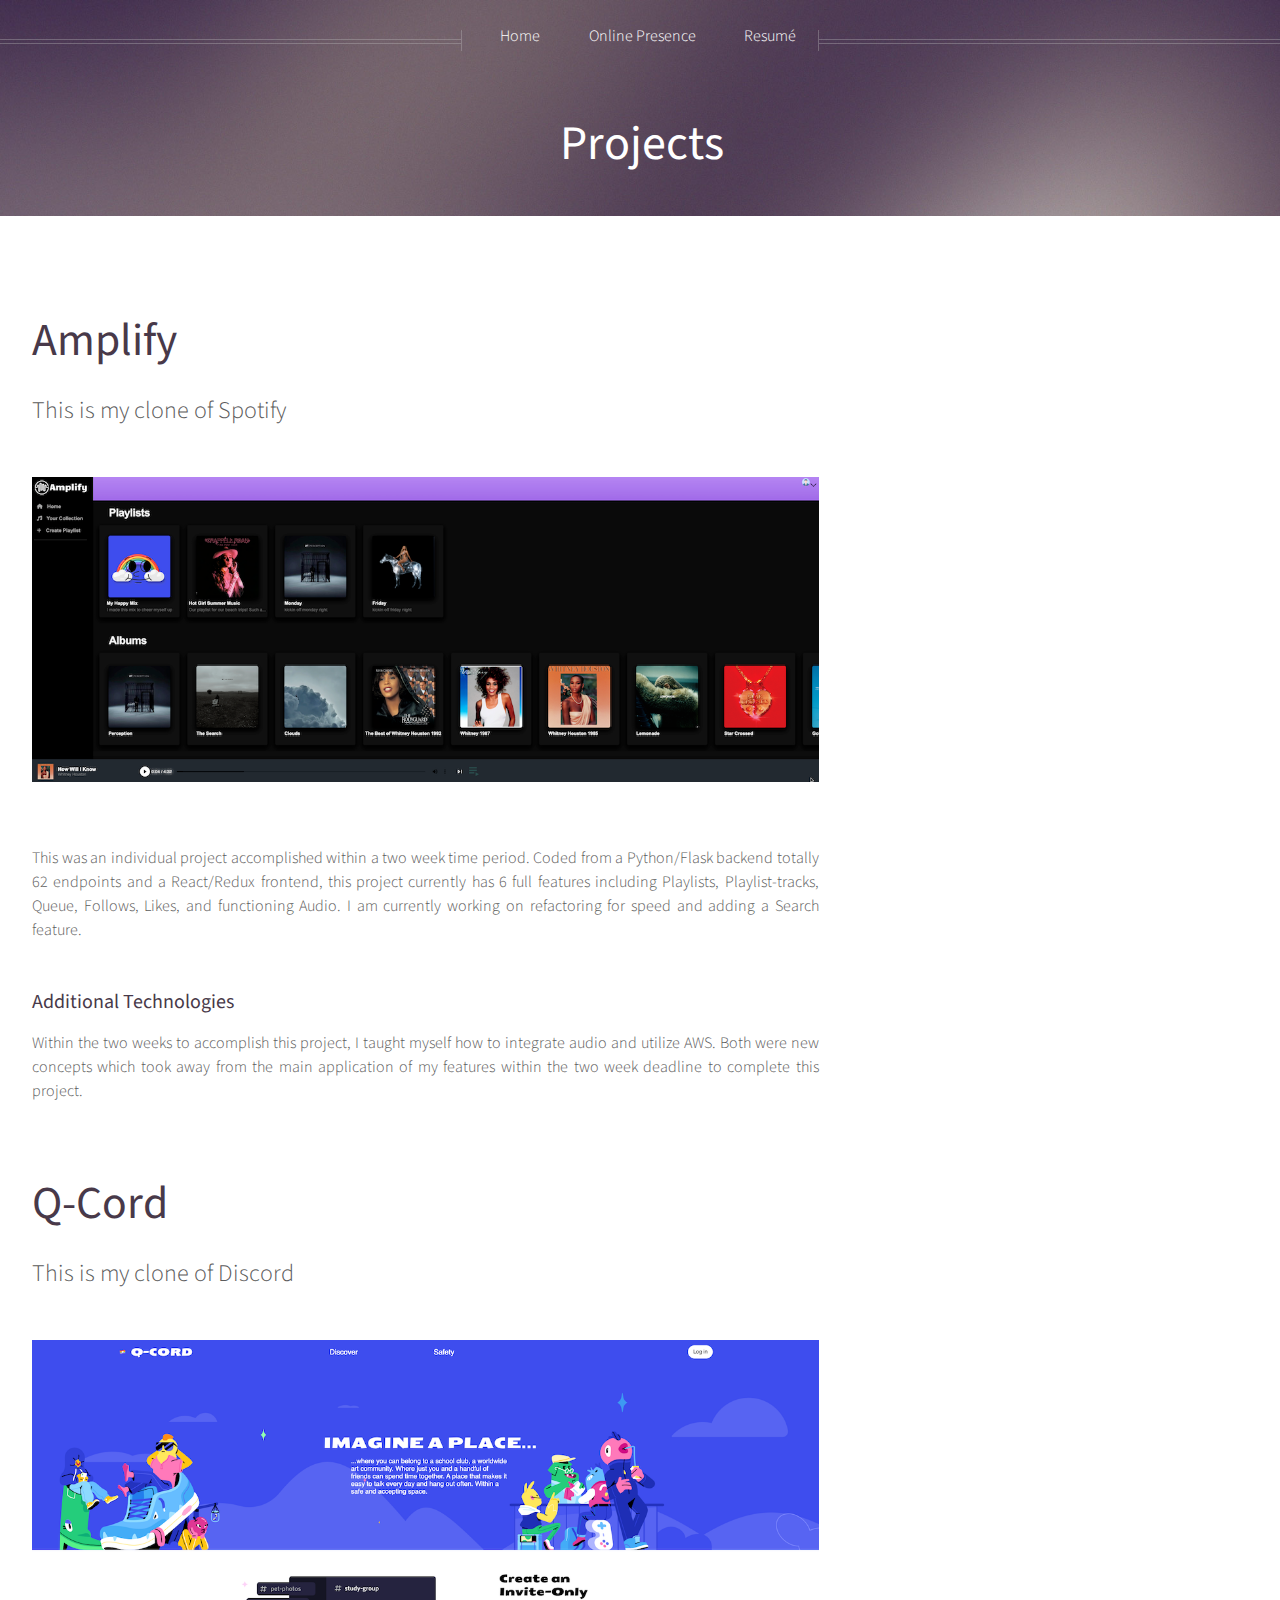
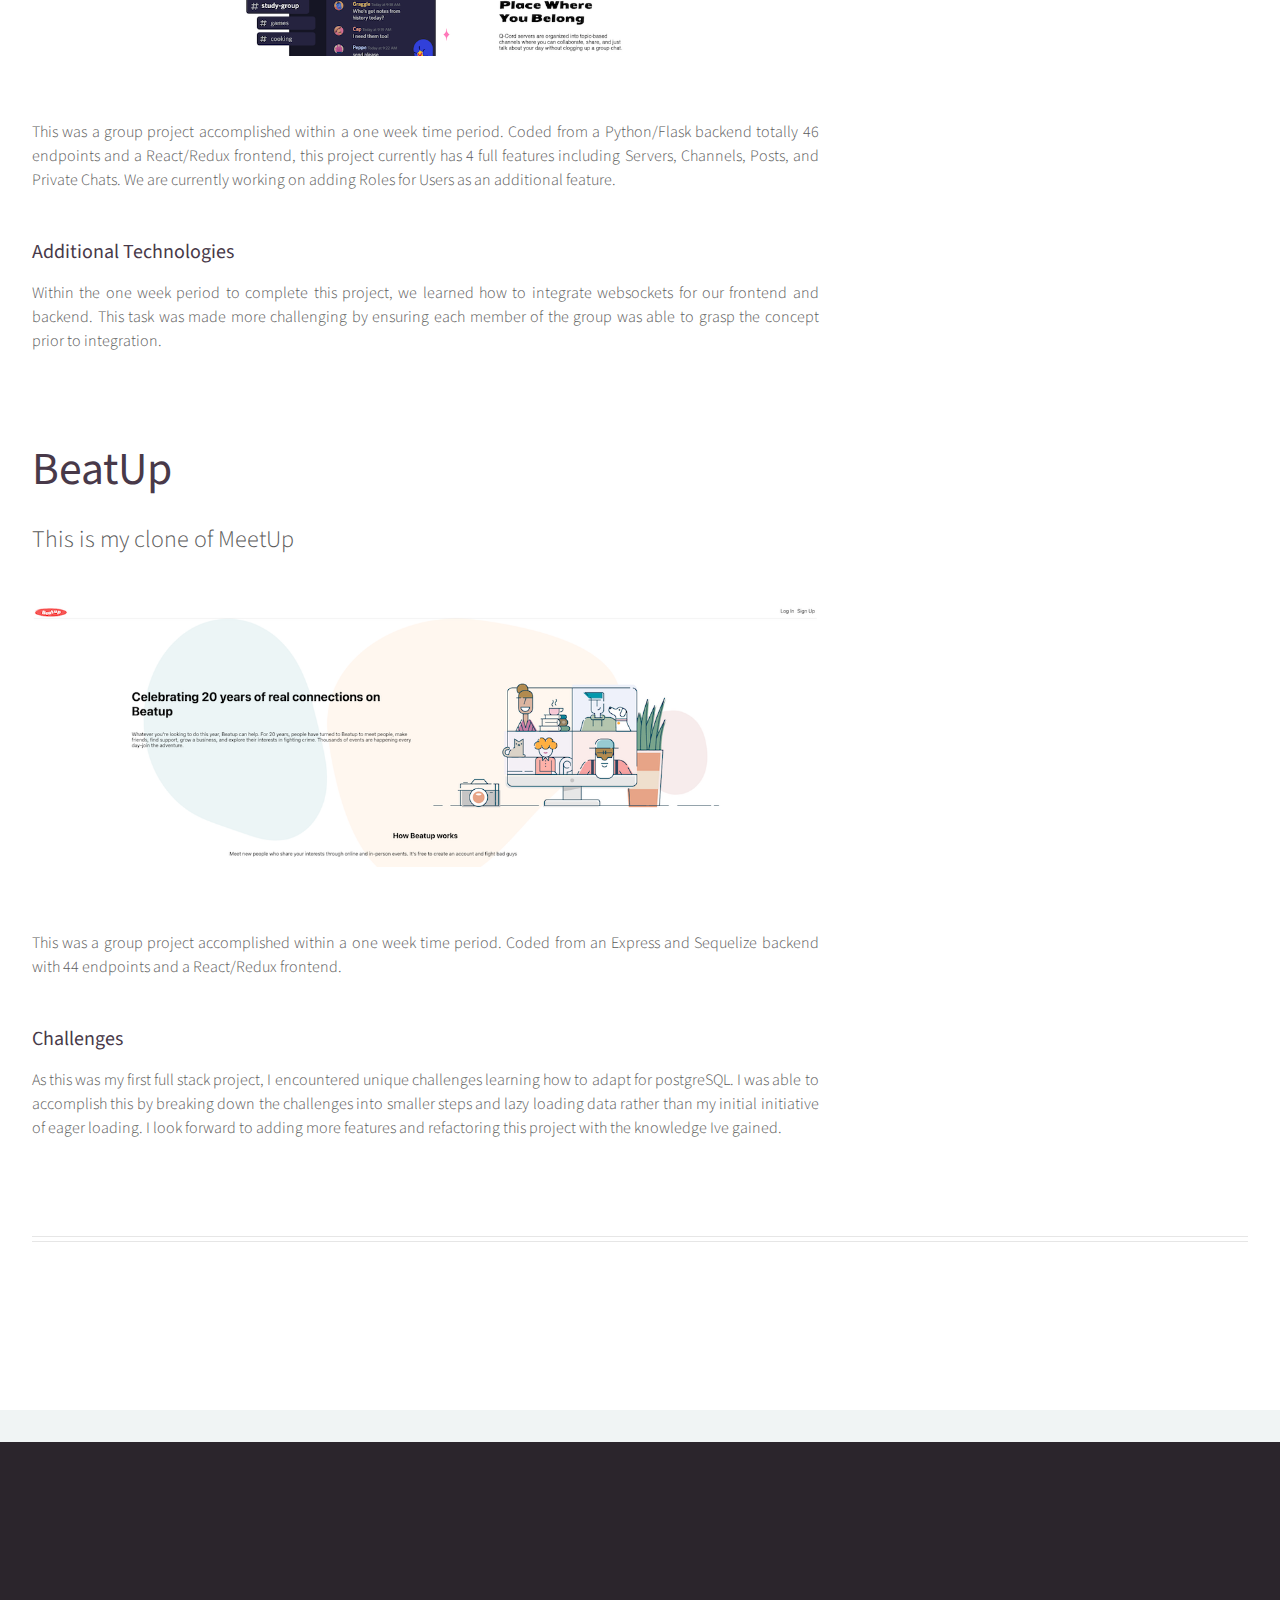
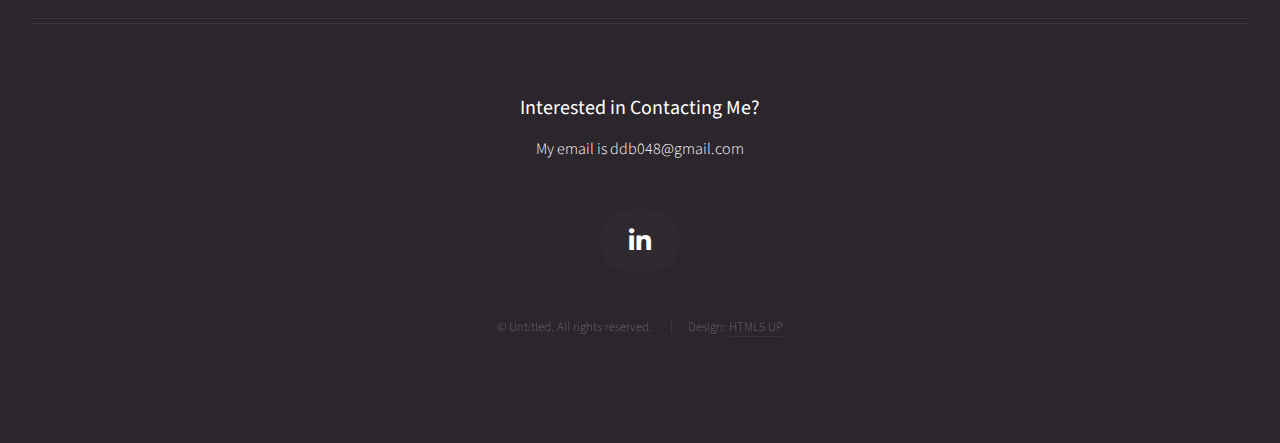
==== left-sidebar.html @ 26652ab6 "updated site" ====
<!DOCTYPE HTML>
<!--
	Helios by HTML5 UP
	html5up.net | @ajlkn
	Free for personal and commercial use under the CCA 3.0 license (html5up.net/license)
-->
<html>

<head>
	<title>Left Sidebar - Helios by HTML5 UP</title>
	<meta charset="utf-8" />
	<meta name="viewport" content="width=device-width, initial-scale=1, user-scalable=no" />
	<link rel="stylesheet" href="assets/css/main.css" />
	<noscript>
		<link rel="stylesheet" href="assets/css/noscript.css" />
	</noscript>
</head>

<body class="left-sidebar is-preload">
	<div id="page-wrapper">

		<!-- Header -->
		<div id="header">

			<!-- Inner -->
			<div class="inner">
				<header>
					<h1><a href="index.html" id="logo">Projects</a></h1>
				</header>
			</div>

			<!-- Nav -->
			<nav id="nav">
				<ul>
					<li><a href="index.html">Home</a></li>
					<li>
						<a href="#">Online Presence</a>
						<ul>
							<li><a href="https://github.com/ddb048">GitHub</a></li>
							<li><a href="https://angel.co/u/david-burch-6">AngelList/Wellfound</a></li>
							<li><a href="https://www.linkedin.com/in/david-burch-26b92b226/">LinkedIn</a></li>

						</ul>
					</li>


					<li><a href="images/DavidBurchResume.pdf" download="images/DavidBurchResume.pdf">Resumé</a></li>
				</ul>
			</nav>

		</div>

		<!-- Main -->
		<div class="wrapper style1">

			<div class="container">
				<div class="row gtr-200">

					<div class="col-8 col-12-mobile imp-mobile" id="content">
						<article id="main">
							<header>
								<h2><a href="http://amplifydb.onrender.com/">Amplify</a></h2>
								<p>
									This is my clone of Spotify
								</p>
							</header>
							<a href="#" class="image featured"><img src="images/spotify_main.png" alt="" /></a>
							<p>
								This was an individual project accomplished within a two week time period. Coded from a
								Python/Flask backend totally 62 endpoints and a React/Redux frontend, this project
								currently has 6 full features including
								Playlists, Playlist-tracks, Queue, Follows, Likes, and functioning Audio. I am currently
								working on refactoring for speed and adding a Search feature.
							</p>
							<section>
								<header>
									<h3>Additional Technologies</h3>
								</header>
								<p>
									Within the two weeks to accomplish this project, I taught myself how to integrate
									audio and utilize AWS. Both were new concepts which took away from the main
									application of my features within the two week deadline to complete this project.
								</p>

							</section>

						</article>

					</div>
					<div class="col-8 col-12-mobile imp-mobile" id="content">
						<article id="main">
							<header>
								<h2><a href="https://q-cord.onrender.com/">Q-Cord</a></h2>
								<p>
									This is my clone of Discord
								</p>
							</header>
							<a href="#" class="image featured"><img src="images/q-cord_splash.png" alt="" /></a>
							<p>
								This was a group project accomplished within a one week time period. Coded from a
								Python/Flask backend totally 46 endpoints and a React/Redux frontend, this project
								currently has 4 full features including
								Servers, Channels, Posts, and Private Chats. We are currently working on adding Roles
								for Users as an additional feature.
							</p>
							<section>
								<header>
									<h3>Additional Technologies</h3>
								</header>
								<p>
									Within the one week period to complete this project, we learned how to integrate
									websockets for our frontend and backend. This task was made more challenging by
									ensuring each member of the group was able to grasp the concept prior to
									integration.
								</p>
								<p>


								</p>
							</section>

						</article>
					</div>
					<div class="col-8 col-12-mobile imp-mobile" id="content">
						<article id="main">
							<header>
								<h2><a href="https://meetup-api-project-by-david-b.herokuapp.com/">BeatUp</a></h2>
								<p>
									This is my clone of MeetUp
								</p>
							</header>
							<a href="#" class="image featured"><img src="images/beatup_splash.png" alt="" /></a>
							<p>
								This was a group project accomplished within a one week time period. Coded from an
								Express and Sequelize backend with 44 endpoints and
								a React/Redux frontend.
							</p>
							<section>
								<header>
									<h3>Challenges</h3>
								</header>
								<p>
									As this was my first full stack project, I encountered unique challenges learning
									how to adapt for postgreSQL. I was able to accomplish this by breaking down the
									challenges
									into smaller steps and lazy loading data rather than my initial initiative of eager
									loading. I look forward to adding more features and refactoring this project with
									the knowledge Ive gained.
								</p>
								<p>


								</p>
							</section>

						</article>
					</div>
				</div>
				<hr />

			</div>

		</div>

		<!-- Footer -->
		<div id="footer">
			<div class="container">

				<hr />
				<div class="row">
					<div class="col-12">

						<!-- Contact -->
						<section class="contact">
							<header>
								<h3>Interested in Contacting Me?</h3>
							</header>
							<p>My email is ddb048@gmail.com</p>
							<ul class="icons">

								<li><a href="https://www.linkedin.com/in/david-burch-26b92b226/"
										class="icon brands fa-linkedin-in"><span class="label">Linkedin</span></a></li>
							</ul>
						</section>

						<!-- Copyright -->
						<div class="copyright">
							<ul class="menu">
								<li>&copy; Untitled. All rights reserved.</li>
								<li>Design: <a href="http://html5up.net">HTML5 UP</a></li>
							</ul>
						</div>

					</div>

				</div>
			</div>
		</div>

	</div>

	<!-- Scripts -->
	<script src="assets/js/jquery.min.js"></script>
	<script src="assets/js/jquery.dropotron.min.js"></script>
	<script src="assets/js/jquery.scrolly.min.js"></script>
	<script src="assets/js/jquery.scrollex.min.js"></script>
	<script src="assets/js/browser.min.js"></script>
	<script src="assets/js/breakpoints.min.js"></script>
	<script src="assets/js/util.js"></script>
	<script src="assets/js/main.js"></script>

</body>

</html>
---- assets/css/main.css ----
@import url("https://fonts.googleapis.com/css?family=Source+Sans+Pro:300,300italic,400,400italic,600");
@import url("fontawesome-all.min.css");

/*
	Helios by HTML5 UP
	html5up.net | @ajlkn
	Free for personal and commercial use under the CCA 3.0 license (html5up.net/license)
*/

html,
body,
div,
span,
applet,
object,
iframe,
h1,
h2,
h3,
h4,
h5,
h6,
p,
blockquote,
pre,
a,
abbr,
acronym,
address,
big,
cite,
code,
del,
dfn,
em,
img,
ins,
kbd,
q,
s,
samp,
small,
strike,
strong,
sub,
sup,
tt,
var,
b,
u,
i,
center,
dl,
dt,
dd,
ol,
ul,
li,
fieldset,
form,
label,
legend,
table,
caption,
tbody,
tfoot,
thead,
tr,
th,
td,
article,
aside,
canvas,
details,
embed,
figure,
figcaption,
footer,
header,
hgroup,
menu,
nav,
output,
ruby,
section,
summary,
time,
mark,
audio,
video {
	margin: 0;
	padding: 0;
	border: 0;
	font-size: 100%;
	font: inherit;
	vertical-align: baseline;
}

article,
aside,
details,
figcaption,
figure,
footer,
header,
hgroup,
menu,
nav,
section {
	display: block;
}

body {
	line-height: 1;
}

ol,
ul {
	list-style: none;
}

blockquote,
q {
	quotes: none;
}

blockquote:before,
blockquote:after,
q:before,
q:after {
	content: '';
	content: none;
}

table {
	border-collapse: collapse;
	border-spacing: 0;
}

body {
	-webkit-text-size-adjust: none;
}

mark {
	background-color: transparent;
	color: inherit;
}

input::-moz-focus-inner {
	border: 0;
	padding: 0;
}

input,
select,
textarea {
	-moz-appearance: none;
	-webkit-appearance: none;
	-ms-appearance: none;
	appearance: none;
}

/* Basic */

html {
	box-sizing: border-box;
}

*,
*:before,
*:after {
	box-sizing: inherit;
}

body {
	background: #f0f4f4;
	color: #5b5b5b;
	font-size: 15pt;
	line-height: 1.85em;
	font-family: 'Source Sans Pro', sans-serif;
	font-weight: 300;
}

body.is-preload *,
body.is-preload *:before,
body.is-preload *:after {
	-moz-animation: none !important;
	-webkit-animation: none !important;
	-ms-animation: none !important;
	animation: none !important;
	-moz-transition: none !important;
	-webkit-transition: none !important;
	-ms-transition: none !important;
	transition: none !important;
}

input,
textarea,
select {
	font-size: 15pt;
	line-height: 1.85em;
	font-family: 'Source Sans Pro', sans-serif;
	font-weight: 300;
}

h1,
h2,
h3,
h4,
h5,
h6 {
	font-weight: 400;
	color: #483949;
	line-height: 1.25em;
}

h1 a,
h2 a,
h3 a,
h4 a,
h5 a,
h6 a {
	color: inherit;
	text-decoration: none;
	border-bottom-color: transparent;
}

h1 strong,
h2 strong,
h3 strong,
h4 strong,
h5 strong,
h6 strong {
	font-weight: 600;
}

h2 {
	font-size: 2.85em;
}

h3 {
	font-size: 1.25em;
}

h4 {
	font-size: 1em;
	margin: 0 0 0.25em 0;
}

strong,
b {
	font-weight: 400;
	color: #483949;
}

em,
i {
	font-style: italic;
}

a {
	color: inherit;
	border-bottom: solid 1px rgba(128, 128, 128, 0.15);
	text-decoration: none;
	-moz-transition: background-color 0.35s ease-in-out, color 0.35s ease-in-out, border-bottom-color 0.35s ease-in-out;
	-webkit-transition: background-color 0.35s ease-in-out, color 0.35s ease-in-out, border-bottom-color 0.35s ease-in-out;
	-ms-transition: background-color 0.35s ease-in-out, color 0.35s ease-in-out, border-bottom-color 0.35s ease-in-out;
	transition: background-color 0.35s ease-in-out, color 0.35s ease-in-out, border-bottom-color 0.35s ease-in-out;
}

a:hover {
	color: #ef8376;
	border-bottom-color: transparent;
}

sub {
	position: relative;
	top: 0.5em;
	font-size: 0.8em;
}

sup {
	position: relative;
	top: -0.5em;
	font-size: 0.8em;
}

blockquote {
	border-left: solid 0.5em #ddd;
	padding: 1em 0 1em 2em;
	font-style: italic;
}

p,
ul,
ol,
dl,
table {
	margin-bottom: 1em;
}

p {
	text-align: justify;
}

br.clear {
	clear: both;
}

hr {
	position: relative;
	display: block;
	border: 0;
	top: 4.5em;
	margin-bottom: 9em;
	height: 6px;
	border-top: solid 1px rgba(128, 128, 128, 0.2);
	border-bottom: solid 1px rgba(128, 128, 128, 0.2);
}

hr:before,
hr:after {
	content: '';
	position: absolute;
	top: -8px;
	display: block;
	width: 1px;
	height: 21px;
	background: rgba(128, 128, 128, 0.2);
}

hr:before {
	left: -1px;
}

hr:after {
	right: -1px;
}

.timestamp {
	color: rgba(128, 128, 128, 0.75);
	font-size: 0.8em;
}

/* Container */

.container {
	margin: 0 auto;
	max-width: 100%;
	width: 1400px;
}

@media screen and (max-width: 1680px) {

	.container {
		width: 1200px;
	}

}

@media screen and (max-width: 1280px) {

	.container {
		width: 100%;
	}

}

@media screen and (max-width: 960px) {

	.container {
		width: 100%;
	}

}

@media screen and (max-width: 840px) {

	.container {
		width: 100%;
	}

}

@media screen and (max-width: 736px) {

	.container {
		width: 100%;
	}

}

/* Row */

.row {
	display: flex;
	flex-wrap: wrap;
	box-sizing: border-box;
	align-items: stretch;
}

.row>* {
	box-sizing: border-box;
}

.row.gtr-uniform>*> :last-child {
	margin-bottom: 0;
}

.row.aln-left {
	justify-content: flex-start;
}

.row.aln-center {
	justify-content: center;
}

.row.aln-right {
	justify-content: flex-end;
}

.row.aln-top {
	align-items: flex-start;
}

.row.aln-middle {
	align-items: center;
}

.row.aln-bottom {
	align-items: flex-end;
}

.row>.imp {
	order: -1;
}

.row>.col-1 {
	width: 8.33333%;
}

.row>.off-1 {
	margin-left: 8.33333%;
}

.row>.col-2 {
	width: 16.66667%;
}

.row>.off-2 {
	margin-left: 16.66667%;
}

.row>.col-3 {
	width: 25%;
}

.row>.off-3 {
	margin-left: 25%;
}

.row>.col-4 {
	width: 33.33333%;
}

.row>.off-4 {
	margin-left: 33.33333%;
}

.row>.col-5 {
	width: 41.66667%;
}

.row>.off-5 {
	margin-left: 41.66667%;
}

.row>.col-6 {
	width: 50%;
}

.row>.off-6 {
	margin-left: 50%;
}

.row>.col-7 {
	width: 58.33333%;
}

.row>.off-7 {
	margin-left: 58.33333%;
}

.row>.col-8 {
	width: 66.66667%;
}

.row>.off-8 {
	margin-left: 66.66667%;
}

.row>.col-9 {
	width: 75%;
}

.row>.off-9 {
	margin-left: 75%;
}

.row>.col-10 {
	width: 83.33333%;
}

.row>.off-10 {
	margin-left: 83.33333%;
}

.row>.col-11 {
	width: 91.66667%;
}

.row>.off-11 {
	margin-left: 91.66667%;
}

.row>.col-12 {
	width: 100%;
}

.row>.off-12 {
	margin-left: 100%;
}

.row.gtr-0 {
	margin-top: 0px;
	margin-left: 0px;
}

.row.gtr-0>* {
	padding: 0px 0 0 0px;
}

.row.gtr-0.gtr-uniform {
	margin-top: 0px;
}

.row.gtr-0.gtr-uniform>* {
	padding-top: 0px;
}

.row.gtr-25 {
	margin-top: -10px;
	margin-left: -10px;
}

.row.gtr-25>* {
	padding: 10px 0 0 10px;
}

.row.gtr-25.gtr-uniform {
	margin-top: -10px;
}

.row.gtr-25.gtr-uniform>* {
	padding-top: 10px;
}

.row.gtr-50 {
	margin-top: -20px;
	margin-left: -20px;
}

.row.gtr-50>* {
	padding: 20px 0 0 20px;
}

.row.gtr-50.gtr-uniform {
	margin-top: -20px;
}

.row.gtr-50.gtr-uniform>* {
	padding-top: 20px;
}

.row {
	margin-top: -40px;
	margin-left: -40px;
}

.row>* {
	padding: 40px 0 0 40px;
}

.row.gtr-uniform {
	margin-top: -40px;
}

.row.gtr-uniform>* {
	padding-top: 40px;
}

.row.gtr-150 {
	margin-top: -60px;
	margin-left: -60px;
}

.row.gtr-150>* {
	padding: 60px 0 0 60px;
}

.row.gtr-150.gtr-uniform {
	margin-top: -60px;
}

.row.gtr-150.gtr-uniform>* {
	padding-top: 60px;
}

.row.gtr-200 {
	margin-top: -80px;
	margin-left: -80px;
}

.row.gtr-200>* {
	padding: 80px 0 0 80px;
}

.row.gtr-200.gtr-uniform {
	margin-top: -80px;
}

.row.gtr-200.gtr-uniform>* {
	padding-top: 80px;
}

@media screen and (max-width: 1680px) {

	.row {
		display: flex;
		flex-wrap: wrap;
		box-sizing: border-box;
		align-items: stretch;
	}

	.row>* {
		box-sizing: border-box;
	}

	.row.gtr-uniform>*> :last-child {
		margin-bottom: 0;
	}

	.row.aln-left {
		justify-content: flex-start;
	}

	.row.aln-center {
		justify-content: center;
	}

	.row.aln-right {
		justify-content: flex-end;
	}

	.row.aln-top {
		align-items: flex-start;
	}

	.row.aln-middle {
		align-items: center;
	}

	.row.aln-bottom {
		align-items: flex-end;
	}

	.row>.imp-wide {
		order: -1;
	}

	.row>.col-1-wide {
		width: 8.33333%;
	}

	.row>.off-1-wide {
		margin-left: 8.33333%;
	}

	.row>.col-2-wide {
		width: 16.66667%;
	}

	.row>.off-2-wide {
		margin-left: 16.66667%;
	}

	.row>.col-3-wide {
		width: 25%;
	}

	.row>.off-3-wide {
		margin-left: 25%;
	}

	.row>.col-4-wide {
		width: 33.33333%;
	}

	.row>.off-4-wide {
		margin-left: 33.33333%;
	}

	.row>.col-5-wide {
		width: 41.66667%;
	}

	.row>.off-5-wide {
		margin-left: 41.66667%;
	}

	.row>.col-6-wide {
		width: 50%;
	}

	.row>.off-6-wide {
		margin-left: 50%;
	}

	.row>.col-7-wide {
		width: 58.33333%;
	}

	.row>.off-7-wide {
		margin-left: 58.33333%;
	}

	.row>.col-8-wide {
		width: 66.66667%;
	}

	.row>.off-8-wide {
		margin-left: 66.66667%;
	}

	.row>.col-9-wide {
		width: 75%;
	}

	.row>.off-9-wide {
		margin-left: 75%;
	}

	.row>.col-10-wide {
		width: 83.33333%;
	}

	.row>.off-10-wide {
		margin-left: 83.33333%;
	}

	.row>.col-11-wide {
		width: 91.66667%;
	}

	.row>.off-11-wide {
		margin-left: 91.66667%;
	}

	.row>.col-12-wide {
		width: 100%;
	}

	.row>.off-12-wide {
		margin-left: 100%;
	}

	.row.gtr-0 {
		margin-top: 0px;
		margin-left: 0px;
	}

	.row.gtr-0>* {
		padding: 0px 0 0 0px;
	}

	.row.gtr-0.gtr-uniform {
		margin-top: 0px;
	}

	.row.gtr-0.gtr-uniform>* {
		padding-top: 0px;
	}

	.row.gtr-25 {
		margin-top: -10px;
		margin-left: -10px;
	}

	.row.gtr-25>* {
		padding: 10px 0 0 10px;
	}

	.row.gtr-25.gtr-uniform {
		margin-top: -10px;
	}

	.row.gtr-25.gtr-uniform>* {
		padding-top: 10px;
	}

	.row.gtr-50 {
		margin-top: -20px;
		margin-left: -20px;
	}

	.row.gtr-50>* {
		padding: 20px 0 0 20px;
	}

	.row.gtr-50.gtr-uniform {
		margin-top: -20px;
	}

	.row.gtr-50.gtr-uniform>* {
		padding-top: 20px;
	}

	.row {
		margin-top: -40px;
		margin-left: -40px;
	}

	.row>* {
		padding: 40px 0 0 40px;
	}

	.row.gtr-uniform {
		margin-top: -40px;
	}

	.row.gtr-uniform>* {
		padding-top: 40px;
	}

	.row.gtr-150 {
		margin-top: -60px;
		margin-left: -60px;
	}

	.row.gtr-150>* {
		padding: 60px 0 0 60px;
	}

	.row.gtr-150.gtr-uniform {
		margin-top: -60px;
	}

	.row.gtr-150.gtr-uniform>* {
		padding-top: 60px;
	}

	.row.gtr-200 {
		margin-top: -80px;
		margin-left: -80px;
	}

	.row.gtr-200>* {
		padding: 80px 0 0 80px;
	}

	.row.gtr-200.gtr-uniform {
		margin-top: -80px;
	}

	.row.gtr-200.gtr-uniform>* {
		padding-top: 80px;
	}

}

@media screen and (max-width: 1280px) {

	.row {
		display: flex;
		flex-wrap: wrap;
		box-sizing: border-box;
		align-items: stretch;
	}

	.row>* {
		box-sizing: border-box;
	}

	.row.gtr-uniform>*> :last-child {
		margin-bottom: 0;
	}

	.row.aln-left {
		justify-content: flex-start;
	}

	.row.aln-center {
		justify-content: center;
	}

	.row.aln-right {
		justify-content: flex-end;
	}

	.row.aln-top {
		align-items: flex-start;
	}

	.row.aln-middle {
		align-items: center;
	}

	.row.aln-bottom {
		align-items: flex-end;
	}

	.row>.imp-normal {
		order: -1;
	}

	.row>.col-1-normal {
		width: 8.33333%;
	}

	.row>.off-1-normal {
		margin-left: 8.33333%;
	}

	.row>.col-2-normal {
		width: 16.66667%;
	}

	.row>.off-2-normal {
		margin-left: 16.66667%;
	}

	.row>.col-3-normal {
		width: 25%;
	}

	.row>.off-3-normal {
		margin-left: 25%;
	}

	.row>.col-4-normal {
		width: 33.33333%;
	}

	.row>.off-4-normal {
		margin-left: 33.33333%;
	}

	.row>.col-5-normal {
		width: 41.66667%;
	}

	.row>.off-5-normal {
		margin-left: 41.66667%;
	}

	.row>.col-6-normal {
		width: 50%;
	}

	.row>.off-6-normal {
		margin-left: 50%;
	}

	.row>.col-7-normal {
		width: 58.33333%;
	}

	.row>.off-7-normal {
		margin-left: 58.33333%;
	}

	.row>.col-8-normal {
		width: 66.66667%;
	}

	.row>.off-8-normal {
		margin-left: 66.66667%;
	}

	.row>.col-9-normal {
		width: 75%;
	}

	.row>.off-9-normal {
		margin-left: 75%;
	}

	.row>.col-10-normal {
		width: 83.33333%;
	}

	.row>.off-10-normal {
		margin-left: 83.33333%;
	}

	.row>.col-11-normal {
		width: 91.66667%;
	}

	.row>.off-11-normal {
		margin-left: 91.66667%;
	}

	.row>.col-12-normal {
		width: 100%;
	}

	.row>.off-12-normal {
		margin-left: 100%;
	}

	.row.gtr-0 {
		margin-top: 0px;
		margin-left: 0px;
	}

	.row.gtr-0>* {
		padding: 0px 0 0 0px;
	}

	.row.gtr-0.gtr-uniform {
		margin-top: 0px;
	}

	.row.gtr-0.gtr-uniform>* {
		padding-top: 0px;
	}

	.row.gtr-25 {
		margin-top: -9px;
		margin-left: -9px;
	}

	.row.gtr-25>* {
		padding: 9px 0 0 9px;
	}

	.row.gtr-25.gtr-uniform {
		margin-top: -9px;
	}

	.row.gtr-25.gtr-uniform>* {
		padding-top: 9px;
	}

	.row.gtr-50 {
		margin-top: -18px;
		margin-left: -18px;
	}

	.row.gtr-50>* {
		padding: 18px 0 0 18px;
	}

	.row.gtr-50.gtr-uniform {
		margin-top: -18px;
	}

	.row.gtr-50.gtr-uniform>* {
		padding-top: 18px;
	}

	.row {
		margin-top: -36px;
		margin-left: -36px;
	}

	.row>* {
		padding: 36px 0 0 36px;
	}

	.row.gtr-uniform {
		margin-top: -36px;
	}

	.row.gtr-uniform>* {
		padding-top: 36px;
	}

	.row.gtr-150 {
		margin-top: -54px;
		margin-left: -54px;
	}

	.row.gtr-150>* {
		padding: 54px 0 0 54px;
	}

	.row.gtr-150.gtr-uniform {
		margin-top: -54px;
	}

	.row.gtr-150.gtr-uniform>* {
		padding-top: 54px;
	}

	.row.gtr-200 {
		margin-top: -72px;
		margin-left: -72px;
	}

	.row.gtr-200>* {
		padding: 72px 0 0 72px;
	}

	.row.gtr-200.gtr-uniform {
		margin-top: -72px;
	}

	.row.gtr-200.gtr-uniform>* {
		padding-top: 72px;
	}

}

@media screen and (max-width: 960px) {

	.row {
		display: flex;
		flex-wrap: wrap;
		box-sizing: border-box;
		align-items: stretch;
	}

	.row>* {
		box-sizing: border-box;
	}

	.row.gtr-uniform>*> :last-child {
		margin-bottom: 0;
	}

	.row.aln-left {
		justify-content: flex-start;
	}

	.row.aln-center {
		justify-content: center;
	}

	.row.aln-right {
		justify-content: flex-end;
	}

	.row.aln-top {
		align-items: flex-start;
	}

	.row.aln-middle {
		align-items: center;
	}

	.row.aln-bottom {
		align-items: flex-end;
	}

	.row>.imp-narrow {
		order: -1;
	}

	.row>.col-1-narrow {
		width: 8.33333%;
	}

	.row>.off-1-narrow {
		margin-left: 8.33333%;
	}

	.row>.col-2-narrow {
		width: 16.66667%;
	}

	.row>.off-2-narrow {
		margin-left: 16.66667%;
	}

	.row>.col-3-narrow {
		width: 25%;
	}

	.row>.off-3-narrow {
		margin-left: 25%;
	}

	.row>.col-4-narrow {
		width: 33.33333%;
	}

	.row>.off-4-narrow {
		margin-left: 33.33333%;
	}

	.row>.col-5-narrow {
		width: 41.66667%;
	}

	.row>.off-5-narrow {
		margin-left: 41.66667%;
	}

	.row>.col-6-narrow {
		width: 50%;
	}

	.row>.off-6-narrow {
		margin-left: 50%;
	}

	.row>.col-7-narrow {
		width: 58.33333%;
	}

	.row>.off-7-narrow {
		margin-left: 58.33333%;
	}

	.row>.col-8-narrow {
		width: 66.66667%;
	}

	.row>.off-8-narrow {
		margin-left: 66.66667%;
	}

	.row>.col-9-narrow {
		width: 75%;
	}

	.row>.off-9-narrow {
		margin-left: 75%;
	}

	.row>.col-10-narrow {
		width: 83.33333%;
	}

	.row>.off-10-narrow {
		margin-left: 83.33333%;
	}

	.row>.col-11-narrow {
		width: 91.66667%;
	}

	.row>.off-11-narrow {
		margin-left: 91.66667%;
	}

	.row>.col-12-narrow {
		width: 100%;
	}

	.row>.off-12-narrow {
		margin-left: 100%;
	}

	.row.gtr-0 {
		margin-top: 0px;
		margin-left: 0px;
	}

	.row.gtr-0>* {
		padding: 0px 0 0 0px;
	}

	.row.gtr-0.gtr-uniform {
		margin-top: 0px;
	}

	.row.gtr-0.gtr-uniform>* {
		padding-top: 0px;
	}

	.row.gtr-25 {
		margin-top: -8px;
		margin-left: -8px;
	}

	.row.gtr-25>* {
		padding: 8px 0 0 8px;
	}

	.row.gtr-25.gtr-uniform {
		margin-top: -8px;
	}

	.row.gtr-25.gtr-uniform>* {
		padding-top: 8px;
	}

	.row.gtr-50 {
		margin-top: -16px;
		margin-left: -16px;
	}

	.row.gtr-50>* {
		padding: 16px 0 0 16px;
	}

	.row.gtr-50.gtr-uniform {
		margin-top: -16px;
	}

	.row.gtr-50.gtr-uniform>* {
		padding-top: 16px;
	}

	.row {
		margin-top: -32px;
		margin-left: -32px;
	}

	.row>* {
		padding: 32px 0 0 32px;
	}

	.row.gtr-uniform {
		margin-top: -32px;
	}

	.row.gtr-uniform>* {
		padding-top: 32px;
	}

	.row.gtr-150 {
		margin-top: -48px;
		margin-left: -48px;
	}

	.row.gtr-150>* {
		padding: 48px 0 0 48px;
	}

	.row.gtr-150.gtr-uniform {
		margin-top: -48px;
	}

	.row.gtr-150.gtr-uniform>* {
		padding-top: 48px;
	}

	.row.gtr-200 {
		margin-top: -64px;
		margin-left: -64px;
	}

	.row.gtr-200>* {
		padding: 64px 0 0 64px;
	}

	.row.gtr-200.gtr-uniform {
		margin-top: -64px;
	}

	.row.gtr-200.gtr-uniform>* {
		padding-top: 64px;
	}

}

@media screen and (max-width: 840px) {

	.row {
		display: flex;
		flex-wrap: wrap;
		box-sizing: border-box;
		align-items: stretch;
	}

	.row>* {
		box-sizing: border-box;
	}

	.row.gtr-uniform>*> :last-child {
		margin-bottom: 0;
	}

	.row.aln-left {
		justify-content: flex-start;
	}

	.row.aln-center {
		justify-content: center;
	}

	.row.aln-right {
		justify-content: flex-end;
	}

	.row.aln-top {
		align-items: flex-start;
	}

	.row.aln-middle {
		align-items: center;
	}

	.row.aln-bottom {
		align-items: flex-end;
	}

	.row>.imp-narrower {
		order: -1;
	}

	.row>.col-1-narrower {
		width: 8.33333%;
	}

	.row>.off-1-narrower {
		margin-left: 8.33333%;
	}

	.row>.col-2-narrower {
		width: 16.66667%;
	}

	.row>.off-2-narrower {
		margin-left: 16.66667%;
	}

	.row>.col-3-narrower {
		width: 25%;
	}

	.row>.off-3-narrower {
		margin-left: 25%;
	}

	.row>.col-4-narrower {
		width: 33.33333%;
	}

	.row>.off-4-narrower {
		margin-left: 33.33333%;
	}

	.row>.col-5-narrower {
		width: 41.66667%;
	}

	.row>.off-5-narrower {
		margin-left: 41.66667%;
	}

	.row>.col-6-narrower {
		width: 50%;
	}

	.row>.off-6-narrower {
		margin-left: 50%;
	}

	.row>.col-7-narrower {
		width: 58.33333%;
	}

	.row>.off-7-narrower {
		margin-left: 58.33333%;
	}

	.row>.col-8-narrower {
		width: 66.66667%;
	}

	.row>.off-8-narrower {
		margin-left: 66.66667%;
	}

	.row>.col-9-narrower {
		width: 75%;
	}

	.row>.off-9-narrower {
		margin-left: 75%;
	}

	.row>.col-10-narrower {
		width: 83.33333%;
	}

	.row>.off-10-narrower {
		margin-left: 83.33333%;
	}

	.row>.col-11-narrower {
		width: 91.66667%;
	}

	.row>.off-11-narrower {
		margin-left: 91.66667%;
	}

	.row>.col-12-narrower {
		width: 100%;
	}

	.row>.off-12-narrower {
		margin-left: 100%;
	}

	.row.gtr-0 {
		margin-top: 0px;
		margin-left: 0px;
	}

	.row.gtr-0>* {
		padding: 0px 0 0 0px;
	}

	.row.gtr-0.gtr-uniform {
		margin-top: 0px;
	}

	.row.gtr-0.gtr-uniform>* {
		padding-top: 0px;
	}

	.row.gtr-25 {
		margin-top: -8px;
		margin-left: -8px;
	}

	.row.gtr-25>* {
		padding: 8px 0 0 8px;
	}

	.row.gtr-25.gtr-uniform {
		margin-top: -8px;
	}

	.row.gtr-25.gtr-uniform>* {
		padding-top: 8px;
	}

	.row.gtr-50 {
		margin-top: -16px;
		margin-left: -16px;
	}

	.row.gtr-50>* {
		padding: 16px 0 0 16px;
	}

	.row.gtr-50.gtr-uniform {
		margin-top: -16px;
	}

	.row.gtr-50.gtr-uniform>* {
		padding-top: 16px;
	}

	.row {
		margin-top: -32px;
		margin-left: -32px;
	}

	.row>* {
		padding: 32px 0 0 32px;
	}

	.row.gtr-uniform {
		margin-top: -32px;
	}

	.row.gtr-uniform>* {
		padding-top: 32px;
	}

	.row.gtr-150 {
		margin-top: -48px;
		margin-left: -48px;
	}

	.row.gtr-150>* {
		padding: 48px 0 0 48px;
	}

	.row.gtr-150.gtr-uniform {
		margin-top: -48px;
	}

	.row.gtr-150.gtr-uniform>* {
		padding-top: 48px;
	}

	.row.gtr-200 {
		margin-top: -64px;
		margin-left: -64px;
	}

	.row.gtr-200>* {
		padding: 64px 0 0 64px;
	}

	.row.gtr-200.gtr-uniform {
		margin-top: -64px;
	}

	.row.gtr-200.gtr-uniform>* {
		padding-top: 64px;
	}

}

@media screen and (max-width: 736px) {

	.row {
		display: flex;
		flex-wrap: wrap;
		box-sizing: border-box;
		align-items: stretch;
	}

	.row>* {
		box-sizing: border-box;
	}

	.row.gtr-uniform>*> :last-child {
		margin-bottom: 0;
	}

	.row.aln-left {
		justify-content: flex-start;
	}

	.row.aln-center {
		justify-content: center;
	}

	.row.aln-right {
		justify-content: flex-end;
	}

	.row.aln-top {
		align-items: flex-start;
	}

	.row.aln-middle {
		align-items: center;
	}

	.row.aln-bottom {
		align-items: flex-end;
	}

	.row>.imp-mobile {
		order: -1;
	}

	.row>.col-1-mobile {
		width: 8.33333%;
	}

	.row>.off-1-mobile {
		margin-left: 8.33333%;
	}

	.row>.col-2-mobile {
		width: 16.66667%;
	}

	.row>.off-2-mobile {
		margin-left: 16.66667%;
	}

	.row>.col-3-mobile {
		width: 25%;
	}

	.row>.off-3-mobile {
		margin-left: 25%;
	}

	.row>.col-4-mobile {
		width: 33.33333%;
	}

	.row>.off-4-mobile {
		margin-left: 33.33333%;
	}

	.row>.col-5-mobile {
		width: 41.66667%;
	}

	.row>.off-5-mobile {
		margin-left: 41.66667%;
	}

	.row>.col-6-mobile {
		width: 50%;
	}

	.row>.off-6-mobile {
		margin-left: 50%;
	}

	.row>.col-7-mobile {
		width: 58.33333%;
	}

	.row>.off-7-mobile {
		margin-left: 58.33333%;
	}

	.row>.col-8-mobile {
		width: 66.66667%;
	}

	.row>.off-8-mobile {
		margin-left: 66.66667%;
	}

	.row>.col-9-mobile {
		width: 75%;
	}

	.row>.off-9-mobile {
		margin-left: 75%;
	}

	.row>.col-10-mobile {
		width: 83.33333%;
	}

	.row>.off-10-mobile {
		margin-left: 83.33333%;
	}

	.row>.col-11-mobile {
		width: 91.66667%;
	}

	.row>.off-11-mobile {
		margin-left: 91.66667%;
	}

	.row>.col-12-mobile {
		width: 100%;
	}

	.row>.off-12-mobile {
		margin-left: 100%;
	}

	.row.gtr-0 {
		margin-top: 0px;
		margin-left: 0px;
	}

	.row.gtr-0>* {
		padding: 0px 0 0 0px;
	}

	.row.gtr-0.gtr-uniform {
		margin-top: 0px;
	}

	.row.gtr-0.gtr-uniform>* {
		padding-top: 0px;
	}

	.row.gtr-25 {
		margin-top: -5px;
		margin-left: -5px;
	}

	.row.gtr-25>* {
		padding: 5px 0 0 5px;
	}

	.row.gtr-25.gtr-uniform {
		margin-top: -5px;
	}

	.row.gtr-25.gtr-uniform>* {
		padding-top: 5px;
	}

	.row.gtr-50 {
		margin-top: -10px;
		margin-left: -10px;
	}

	.row.gtr-50>* {
		padding: 10px 0 0 10px;
	}

	.row.gtr-50.gtr-uniform {
		margin-top: -10px;
	}

	.row.gtr-50.gtr-uniform>* {
		padding-top: 10px;
	}

	.row {
		margin-top: -20px;
		margin-left: -20px;
	}

	.row>* {
		padding: 20px 0 0 20px;
	}

	.row.gtr-uniform {
		margin-top: -20px;
	}

	.row.gtr-uniform>* {
		padding-top: 20px;
	}

	.row.gtr-150 {
		margin-top: -30px;
		margin-left: -30px;
	}

	.row.gtr-150>* {
		padding: 30px 0 0 30px;
	}

	.row.gtr-150.gtr-uniform {
		margin-top: -30px;
	}

	.row.gtr-150.gtr-uniform>* {
		padding-top: 30px;
	}

	.row.gtr-200 {
		margin-top: -40px;
		margin-left: -40px;
	}

	.row.gtr-200>* {
		padding: 40px 0 0 40px;
	}

	.row.gtr-200.gtr-uniform {
		margin-top: -40px;
	}

	.row.gtr-200.gtr-uniform>* {
		padding-top: 40px;
	}

}

/* Sections/Article */

section,
article {
	margin-bottom: 3em;
}

section> :last-child,
section:last-child,
article> :last-child,
article:last-child {
	margin-bottom: 0;
}

section.special>header,
section.special>footer,
article.special>header,
article.special>footer {
	text-align: center;
}

.row>section,
.row>article {
	margin-bottom: 0;
}

header {
	margin: 0 0 1em 0;
}

header>p {
	display: block;
	font-size: 1.5em;
	margin: 1em 0 2em 0;
	line-height: 1.5em;
	text-align: inherit;
}

footer {
	margin: 2.5em 0 0 0;
}

/* Image */

.image {
	position: relative;
	display: inline-block;
	border: 0;
	outline: 0;
}

.image img {
	display: block;
	width: 100%;
}

.image.fit {
	display: block;
	width: 100%;
}

.image.featured {
	display: block;
	width: 100%;
	height: 100%;
	margin: 0 0 4em 0;
	object-fit: no;

}

.image.left {
	float: left;
	margin: 0 2em 2em 0;
}

.image.centered {
	display: block;
	margin: 0 0 2em 0;
}

.image.centered img {
	margin: 0 auto;
	width: auto;
}

/* List */

ul {
	list-style: disc;
	padding-left: 1em;
}

ul li {
	padding-left: 0.5em;
}

ol {
	list-style: decimal;
	padding-left: 1.25em;
}

ol li {
	padding-left: 0.25em;
}

/* Actions */

ul.actions {
	margin: 3em 0 0 0;
	list-style: none;
	padding-left: 0;
}

form ul.actions {
	margin-top: 0;
}

ul.actions li {
	display: inline-block;
	margin: 0 0.75em 0 0.75em;
	padding-left: 0;
}

ul.actions li:first-child {
	margin-left: 0;
}

ul.actions li:last-child {
	margin-right: 0;
}

/* Divided */

ul.divided {
	list-style: none;
	padding-left: 0;
}

ul.divided li {
	border-top: solid 1px rgba(128, 128, 128, 0.2);
	padding-top: 1.5em;
	margin-top: 1.5em;
	padding-left: 0;
}

ul.divided li:first-child {
	border-top: 0;
	padding-top: 0;
	margin-top: 0;
}

/* Menu */

ul.menu {
	height: 1em;
	line-height: 1em;
	list-style: none;
	padding-left: 0;
}

ul.menu li {
	display: inline-block;
	border-left: solid 1px rgba(128, 128, 128, 0.2);
	padding-left: 1.25em;
	margin-left: 1.25em;
}

ul.menu li:first-child {
	border-left: 0;
	padding-left: 0;
	margin-left: 0;
}

/* Icons */

ul.icons {
	position: relative;
	background: rgba(128, 128, 128, 0.05);
	border-radius: 4em;
	display: inline-block;
	padding: 0.35em 0.75em 0.35em 0.75em;
	font-size: 1.25em;
	cursor: default;
	list-style: none;
}

ul.icons li {
	display: inline-block;
	padding-left: 0;
}

ul.icons li a {
	display: inline-block;
	background: none;
	width: 2.5em;
	height: 2.5em;
	line-height: 2.5em;
	text-align: center;
	border-radius: 100%;
	border: 0;
	color: inherit;
}

ul.icons li a:hover {
	color: #ef8376;
}

/* Form */

form label {
	display: block;
	font-weight: 400;
	color: #483949;
	margin: 0 0 1em 0;
}

form input[type="text"],
form input[type="email"],
form input[type="password"],
form select,
form textarea {
	-webkit-appearance: none;
	display: block;
	border: 0;
	background: #fafafa;
	width: 100%;
	border-radius: 0.5em;
	border: solid 1px #E5E5E5;
	padding: 1em;
	-moz-transition: background-color 0.35s ease-in-out, border-color 0.35s ease-in-out;
	-webkit-transition: background-color 0.35s ease-in-out, border-color 0.35s ease-in-out;
	-ms-transition: background-color 0.35s ease-in-out, border-color 0.35s ease-in-out;
	transition: background-color 0.35s ease-in-out, border-color 0.35s ease-in-out;
}

form input[type="text"]:focus,
form input[type="email"]:focus,
form input[type="password"]:focus,
form select:focus,
form textarea:focus {
	background: #fff;
	border-color: #df7366;
}

form input[type="text"],
form input[type="email"],
form input[type="password"],
form select {
	line-height: 1em;
}

form textarea {
	min-height: 9em;
}

form ::-webkit-input-placeholder {
	color: #555 !important;
}

form :-moz-placeholder {
	color: #555 !important;
}

form ::-moz-placeholder {
	color: #555 !important;
}

form :-ms-input-placeholder {
	color: #555 !important;
}

form ::-moz-focus-inner {
	border: 0;
}

/* Table */

table {
	width: 100%;
}

table.default {
	width: 100%;
}

table.default tbody tr {
	border-top: solid 1px #e5e5e5;
}

table.default tbody tr:first-child {
	border-top: 0;
}

table.default tbody tr:nth-child(2n+1) {
	background: #fafafa;
}

table.default td {
	padding: 0.5em 1em 0.5em 1em;
}

table.default th {
	text-align: left;
	font-weight: 400;
	padding: 0.5em 1em 0.5em 1em;
}

table.default thead {
	border-bottom: solid 2px #e5e5e5;
}

table.default tfoot {
	border-top: solid 2px #e5e5e5;
}

/* Button */

input[type="button"],
input[type="submit"],
input[type="reset"],
button,
.button {
	position: relative;
	display: inline-block;
	background: #df7366;
	color: #fff;
	text-align: center;
	border-radius: 0.5em;
	text-decoration: none;
	padding: 0.65em 3em 0.65em 3em;
	border: 0;
	cursor: pointer;
	outline: 0;
	font-weight: 300;
	-moz-transition: background-color 0.35s ease-in-out, color 0.35s ease-in-out, border-bottom-color 0.35s ease-in-out;
	-webkit-transition: background-color 0.35s ease-in-out, color 0.35s ease-in-out, border-bottom-color 0.35s ease-in-out;
	-ms-transition: background-color 0.35s ease-in-out, color 0.35s ease-in-out, border-bottom-color 0.35s ease-in-out;
	transition: background-color 0.35s ease-in-out, color 0.35s ease-in-out, border-bottom-color 0.35s ease-in-out;
}

input[type="button"]:hover,
input[type="submit"]:hover,
input[type="reset"]:hover,
button:hover,
.button:hover {
	color: #fff;
	background: #ef8376;
}

input[type="button"].alt,
input[type="submit"].alt,
input[type="reset"].alt,
button.alt,
.button.alt {
	background: #2B252C;
}

input[type="button"].alt:hover,
input[type="submit"].alt:hover,
input[type="reset"].alt:hover,
button.alt:hover,
.button.alt:hover {
	background: #3B353C;
}

/* Post */

.post.stub {
	text-align: center;
}

.post.stub header {
	margin: 0;
}

/* Icons */

.icon {
	text-decoration: none;
	text-decoration: none;
}

.icon:before {
	-moz-osx-font-smoothing: grayscale;
	-webkit-font-smoothing: antialiased;
	display: inline-block;
	font-style: normal;
	font-variant: normal;
	text-rendering: auto;
	line-height: 1;
	text-transform: none !important;
	font-family: 'Font Awesome 5 Free';
	font-weight: 400;
}

.icon:before {
	line-height: inherit;
	font-size: 1.25em;
}

.icon>.label {
	display: none;
}

.icon.solid:before {
	font-weight: 900;
}

.icon.brands:before {
	font-family: 'Font Awesome 5 Brands';
}

.icon.circled {
	position: relative;
	display: inline-block;
	background: #2b252c;
	color: #fff;
	border-radius: 100%;
	width: 3em;
	height: 3em;
	line-height: 3em;
	text-align: center;
	font-size: 1.25em;
}

header .icon.circled {
	margin: 0 0 2em 0;
}

/* Wrapper */

.wrapper {
	background: #fff;
	margin: 0 0 2em 0;
	padding: 6em 0 6em 0;
}

.wrapper.style2 {
	padding-top: 0;
}

/* Header */

#header {
	position: relative;
	background-image: url("../../images/header.jpg");
	background-size: cover;
	background-position: center center;
	background-attachment: fixed;
	color: #fff;
	text-align: center;
	padding: 7.5em 0 2em 0;
	cursor: default;
}

#header:before {
	content: '';
	display: inline-block;
	vertical-align: middle;
	height: 100%;
}

#header .inner {
	position: relative;
	z-index: 1;
	margin: 0;
	display: inline-block;
	vertical-align: middle;
}

#header header {
	display: inline-block;
}

#header header>p {
	font-size: 1.25em;
	margin: 0;
}

#header h1 {
	color: #fff;
	font-size: 3em;
	line-height: 1em;
}

#header h1 a {
	color: inherit;
}

#header .button {
	display: inline-block;
	border-radius: 100%;
	width: 4.5em;
	height: 4.5em;
	line-height: 4.5em;
	text-align: center;
	font-size: 1.25em;
	padding: 0;
}

#header hr {
	top: 1.5em;
	margin-bottom: 3em;
	border-bottom-color: rgba(192, 192, 192, 0.35);
	box-shadow: inset 0 1px 0 0 rgba(192, 192, 192, 0.35);
}

#header hr:before,
#header hr:after {
	background: rgba(192, 192, 192, 0.35);
}

#header footer {
	margin: 1em 0 0 0;
}

body.homepage #header {
	height: 100vh;
	min-height: 40em;
}

body.homepage #header h1 {
	font-size: 4em;
}

body.homepage #header:after {
	content: '';
	background: #1C0920;
	display: block;
	position: absolute;
	left: 0;
	top: 0;
	width: 100%;
	height: 100%;
	opacity: 0;
	-moz-transition: opacity 2.5s ease-in-out;
	-webkit-transition: opacity 2.5s ease-in-out;
	-ms-transition: opacity 2.5s ease-in-out;
	transition: opacity 2.5s ease-in-out;
	-moz-transition-delay: 0.5s;
	-webkit-transition-delay: 0.5s;
	-ms-transition-delay: 0.5s;
	transition-delay: 0.5s;
}

body.homepage.is-preload #header:after {
	opacity: 1;
}

/* Nav */

#nav {
	position: absolute;
	top: 0;
	left: 0;
	width: 100%;
	text-align: center;
	padding: 1.5em 0 1.5em 0;
	z-index: 1;
	overflow: hidden;
}

#nav>ul {
	line-height: 0px;
	position: relative;
	display: inline-block;
	margin: 0;
	height: 21px;
	border-left: solid 1px rgba(192, 192, 192, 0.35);
	border-right: solid 1px rgba(192, 192, 192, 0.35);
}

#nav>ul:before,
#nav>ul:after {
	content: '';
	display: block;
	width: 300%;
	position: absolute;
	top: 50%;
	margin-top: -2px;
	height: 5px;
	border-top: solid 1px rgba(192, 192, 192, 0.35);
	border-bottom: solid 1px rgba(192, 192, 192, 0.35);
}

#nav>ul:before {
	left: 100%;
	margin-left: 1px;
}

#nav>ul:after {
	right: 100%;
	margin-right: 1px;
}

#nav>ul>li {
	display: inline-block;
	margin: -9px 0.5em 0 0.5em;
	border-radius: 0.5em;
	padding: 0.85em;
	border: solid 1px transparent;
	-moz-transition: color 0.35s ease-in-out, border-color 0.35s ease-in-out;
	-webkit-transition: color 0.35s ease-in-out, border-color 0.35s ease-in-out;
	-ms-transition: color 0.35s ease-in-out, border-color 0.35s ease-in-out;
	transition: color 0.35s ease-in-out, border-color 0.35s ease-in-out;
}

#nav>ul>li.active {
	border-color: rgba(192, 192, 192, 0.35);
}

#nav>ul>li>a,
#nav>ul>li>span {
	display: block;
	color: inherit;
	text-decoration: none;
	border: 0;
	outline: 0;
}

#nav>ul>li>ul {
	display: none;
}

.dropotron {
	background: rgba(255, 255, 255, 0.975);
	padding: 1em 1.25em 1em 1.25em;
	line-height: 1em;
	height: auto;
	text-align: left;
	border-radius: 0.5em;
	box-shadow: 0 0.15em 0.25em 0 rgba(0, 0, 0, 0.25);
	min-width: 12em;
	margin-top: -1em;
	list-style: none;
}

.dropotron li {
	border-top: solid 1px rgba(128, 128, 128, 0.2);
	color: #5b5b5b;
	padding-left: 0;
}

.dropotron li:first-child {
	border-top: 0;
}

.dropotron li:hover {
	color: #ef8376;
}

.dropotron li a,
.dropotron li span {
	display: block;
	border: 0;
	padding: 0.5em 0 0.5em 0;
	-moz-transition: color 0.35s ease-in-out;
	-webkit-transition: color 0.35s ease-in-out;
	-ms-transition: color 0.35s ease-in-out;
	transition: color 0.35s ease-in-out;
}

.dropotron.level-0 {
	margin-top: 2em;
	font-size: 0.9em;
}

.dropotron.level-0:before {
	content: '';
	position: absolute;
	left: 50%;
	top: -0.7em;
	margin-left: -0.75em;
	border-bottom: solid 0.75em rgba(255, 255, 255, 0.975);
	border-left: solid 0.75em rgba(64, 64, 64, 0);
	border-right: solid 0.75em rgba(64, 64, 64, 0);
}

/* Banner */

#banner {
	background: #fff;
	text-align: center;
	padding: 4.5em 0 4.5em 0;
	margin-bottom: 0;
}

#banner header>p {
	margin-bottom: 0;
}

/* Content */

#content>hr {
	top: 3em;
	margin-bottom: 6em;
}

#content>section {
	margin-bottom: 0;
}

/* Sidebar */

#sidebar>hr {
	top: 3em;
	margin-bottom: 6em;
}

#sidebar>hr.first {
	display: none;
}

#sidebar>section {
	margin-bottom: 0;
}

/* Main */

#main {
	margin-bottom: 0;
}

#main section:first-of-type {
	padding-top: 2em;
}

/* Footer */

#footer {
	position: relative;
	overflow: hidden;
	padding: 6em 0 6em 0;
	background: #2b252c;
	color: #fff;
}

#footer .icon.circled {
	background: #fff;
	color: #2b252c;
}

#footer header {
	text-align: center;
	cursor: default;
}

#footer h2,
#footer h3,
#footer h4,
#footer h5,
#footer h6 {
	color: #fff;
}

#footer .contact {
	text-align: center;
}

#footer .contact p {
	text-align: center;
	margin: 0 0 3em 0;
}

#footer .copyright {
	text-align: center;
	color: rgba(128, 128, 128, 0.75);
	font-size: 0.8em;
	cursor: default;
}

#footer .copyright a {
	color: rgba(128, 128, 128, 0.75);
}

#footer .copyright a:hover {
	color: rgba(212, 212, 212, 0.85);
}

/* Carousel */

.carousel {
	position: relative;
	overflow: hidden;
	padding: 2em 0 2em 0;
	margin-bottom: 0;
}

.carousel .forward,
.carousel .backward {
	position: absolute;
	top: 50%;
	width: 6em;
	height: 12em;
	margin-top: -6em;
	cursor: pointer;
}

.carousel .forward:before,
.carousel .backward:before {
	content: '';
	display: block;
	width: 6em;
	height: 6em;
	border-radius: 100%;
	background-color: rgba(72, 57, 73, 0.5);
	position: absolute;
	top: 50%;
	margin-top: -3em;
	-moz-transition: background-color 0.35s ease-in-out;
	-webkit-transition: background-color 0.35s ease-in-out;
	-o-transition: background-color 0.35s ease-in-out;
	-ms-transition: background-color 0.35s ease-in-out;
	transition: background-color 0.35s ease-in-out;
	-webkit-backface-visibility: hidden;
}

.carousel .forward:after,
.carousel .backward:after {
	content: '';
	width: 3em;
	height: 3em;
	position: absolute;
	top: 50%;
	margin: -1.5em 0 0 0;
	background: url("images/arrow.svg") no-repeat center center;
}

.carousel .forward:hover:before,
.carousel .backward:hover:before {
	background-color: rgba(239, 131, 118, 0.75);
}

.carousel .forward {
	right: 0;
}

.carousel .forward:before {
	right: -3em;
}

.carousel .forward:after {
	right: -0.25em;
}

.carousel .backward {
	left: 0;
}

.carousel .backward:before {
	left: -3em;
}

.carousel .backward:after {
	left: -0.25em;
	-moz-transform: scaleX(-1);
	-webkit-transform: scaleX(-1);
	-ms-transform: scaleX(-1);
	transform: scaleX(-1);
}

.carousel .reel {
	white-space: nowrap;
	position: relative;
	-webkit-overflow-scrolling: touch;
	padding: 0 2em 0 2em;
}

.carousel article {
	display: inline-block;
	width: 18em;
	background: #fff;
	text-align: center;
	padding: 0 1em 3em 1em;
	margin: 0 2em 0 0;
	white-space: normal;
	opacity: 1.0;
	-moz-transition: opacity 0.75s ease-in-out;
	-webkit-transition: opacity 0.75s ease-in-out;
	-ms-transition: opacity 0.75s ease-in-out;
	transition: opacity 0.75s ease-in-out;
}

.carousel article.loading {
	opacity: 0;
}

.carousel article .image {
	position: relative;
	left: -1em;
	top: 0;
	width: auto;
	margin-right: -2em;
	margin-bottom: 3em;
}

.carousel article p {
	text-align: center;
}

/* Wide */

@media screen and (max-width: 1680px) {

	/* Basic */

	body,
	input,
	textarea,
	select {
		font-size: 14pt;
		line-height: 1.75em;
	}

	/* Carousel */

	.carousel {
		padding: 1.5em 0 1.5em 0;
	}

	.carousel .reel {
		padding: 0 1.5em 0 1.5em;
	}

	.carousel article {
		width: 18em;
		margin: 0 1.25em 0 0;
	}

}

/* Normal */

@media screen and (max-width: 1280px) {

	/* Basic */

	body,
	input,
	textarea,
	select {
		font-size: 12pt;
		line-height: 1.5em;
	}

	/* Wrapper */

	.wrapper {
		padding-left: 2em;
		padding-right: 2em;
	}

	/* Header */

	#header {
		background-attachment: scroll;
	}

	#header .inner {
		padding-left: 2em;
		padding-right: 2em;
	}

	/* Banner */

	#banner {
		padding-left: 2em;
		padding-right: 2em;
	}

	/* Footer */

	#footer {
		padding-left: 2em;
		padding-right: 2em;
	}

}

/* Narrow */

/* Narrower */

@media screen and (max-width: 840px) {

	/* Basic */

	body,
	input,
	textarea,
	select {
		font-size: 13pt;
		line-height: 1.65em;
	}

	.tweet {
		text-align: center;
	}

	.timestamp {
		display: block;
		text-align: center;
	}

	/* Footer */

	#footer {
		padding: 4em 2em 4em 2em;
	}

	/* Carousel */

	.carousel {
		padding: 1.25em 0 1.25em 0;
	}

	.carousel article {
		width: 18em;
		margin: 0 1em 0 0;
	}

}

/* Mobile */

#navPanel,
#titleBar {
	display: none;
}

@media screen and (max-width: 736px) {

	/* Basic */

	html,
	body {
		overflow-x: hidden;
	}

	body,
	input,
	textarea,
	select {
		font-size: 12.5pt;
		line-height: 1.5em;
	}

	h2 {
		font-size: 1.75em;
	}

	h3 {
		font-size: 1.25em;
	}

	hr {
		top: 3em;
		margin-bottom: 6em;
	}

	/* Section/Article */

	section,
	article {
		margin-bottom: 2em;
	}

	section:last-child,
	article:last-child {
		margin-bottom: 0;
	}

	.row>section,
	.row>article {
		margin-bottom: 2em;
	}

	header>p {
		font-size: 1.25em;
	}

	/* Image */

	.image.featured {
		margin: 0 0 2em 0;
	}

	.image.left {
		margin: 0 1em 1em 0;
	}

	.image.centered {
		margin: 0 0 1em 0;
	}

	/* Actions */

	form ul.actions {
		margin-top: 0;
	}

	ul.actions li {
		display: block;
		margin: 0.75em 0 0 0;
	}

	ul.actions li:first-child {
		margin-top: 0;
	}

	/* Menu */

	ul.menu {
		height: auto;
		text-align: center;
	}

	ul.menu li {
		display: block;
		border: 0;
		padding: 0.75em 0 0 0;
		margin: 0;
	}

	ul.menu li:first-child {
		padding-top: 0;
	}

	/* Icons */

	ul.icons {
		font-size: 1em;
		padding: 0.35em 0.5em 0.35em 0.5em;
	}

	ul.icons li a {
		width: 2.25em;
	}

	/* Button */

	input[type="button"],
	input[type="submit"],
	input[type="reset"],
	button,
	.button {
		display: block;
		padding: 0;
		line-height: 3em;
		width: 100%;
	}

	/* Nav */

	#page-wrapper {
		-moz-backface-visibility: hidden;
		-webkit-backface-visibility: hidden;
		-ms-backface-visibility: hidden;
		backface-visibility: hidden;
		-moz-transition: -moz-transform 0.5s ease;
		-webkit-transition: -webkit-transform 0.5s ease;
		-ms-transition: -ms-transform 0.5s ease;
		transition: transform 0.5s ease;
		padding-bottom: 1px;
	}

	#navButton {
		-moz-backface-visibility: hidden;
		-webkit-backface-visibility: hidden;
		-ms-backface-visibility: hidden;
		backface-visibility: hidden;
		-moz-transition: -moz-transform 0.5s ease;
		-webkit-transition: -webkit-transform 0.5s ease;
		-ms-transition: -ms-transform 0.5s ease;
		transition: transform 0.5s ease;
		display: block;
		height: 44px;
		left: 0;
		position: fixed;
		top: 0;
		width: 100%;
		z-index: 10001;
	}

	#navButton .toggle {
		text-decoration: none;
		position: absolute;
		left: 0;
		top: 0;
		width: 100%;
		height: 100%;
		border: 0;
		outline: 0;
	}

	#navButton .toggle:before {
		-moz-osx-font-smoothing: grayscale;
		-webkit-font-smoothing: antialiased;
		display: inline-block;
		font-style: normal;
		font-variant: normal;
		text-rendering: auto;
		line-height: 1;
		text-transform: none !important;
		font-family: 'Font Awesome 5 Free';
		font-weight: 900;
	}

	#navButton .toggle:before {
		text-decoration: none;
		font-style: normal;
		content: '\f0c9';
		color: #fff;
		color: rgba(255, 255, 255, 0.75);
		text-align: center;
		display: block;
		font-size: 14px;
		width: 80px;
		height: 30px;
		line-height: 30px;
		position: absolute;
		left: 50%;
		margin-left: -40px;
		background: rgba(132, 128, 136, 0.75);
		border-top: 0;
		border-radius: 0 0 0.35em 0.35em;
	}

	#navPanel {
		-moz-backface-visibility: hidden;
		-webkit-backface-visibility: hidden;
		-ms-backface-visibility: hidden;
		backface-visibility: hidden;
		-moz-transform: translateY(-50vh);
		-webkit-transform: translateY(-50vh);
		-ms-transform: translateY(-50vh);
		transform: translateY(-50vh);
		-moz-transition: -moz-transform 0.5s ease;
		-webkit-transition: -webkit-transform 0.5s ease;
		-ms-transition: -ms-transform 0.5s ease;
		transition: transform 0.5s ease;
		display: block;
		height: 50vh;
		left: 0;
		overflow-y: auto;
		position: fixed;
		top: 0;
		width: 100%;
		z-index: 10002;
		background: #1f1920;
		box-shadow: inset 0px -2px 5px 0px rgba(0, 0, 0, 0.25);
		font-size: 1em;
	}

	#navPanel:before {
		content: '';
		display: block;
		position: absolute;
		left: 0;
		top: 0;
		width: 100%;
		height: 100%;
		background: url("images/overlay.png");
		background-size: 128px 128px;
	}

	#navPanel .link {
		position: relative;
		z-index: 1;
		display: block;
		text-decoration: none;
		padding: 0.5em;
		color: #ddd;
		border: 0;
		border-top: dotted 1px rgba(255, 255, 255, 0.05);
	}

	#navPanel .link:first-child {
		border-top: 0;
	}

	#navPanel .link.depth-0 {
		color: #fff;
		font-weight: 600;
	}

	#navPanel .indent-1 {
		display: inline-block;
		width: 1em;
	}

	#navPanel .indent-2 {
		display: inline-block;
		width: 2em;
	}

	#navPanel .indent-3 {
		display: inline-block;
		width: 3em;
	}

	#navPanel .indent-4 {
		display: inline-block;
		width: 4em;
	}

	#navPanel .indent-5 {
		display: inline-block;
		width: 5em;
	}

	#navPanel .depth-0 {
		color: #fff;
	}

	body.navPanel-visible #page-wrapper {
		-moz-transform: translateY(50vh);
		-webkit-transform: translateY(50vh);
		-ms-transform: translateY(50vh);
		transform: translateY(50vh);
	}

	body.navPanel-visible #navButton {
		-moz-transform: translateY(50vh);
		-webkit-transform: translateY(50vh);
		-ms-transform: translateY(50vh);
		transform: translateY(50vh);
	}

	body.navPanel-visible #navPanel {
		-moz-transform: translateY(0);
		-webkit-transform: translateY(0);
		-ms-transform: translateY(0);
		transform: translateY(0);
	}

	/* Wrapper */

	.wrapper {
		padding: 3em 1em 3em 1em;
	}

	/* Header */

	#header {
		background-attachment: scroll;
		padding: 2.5em 0 0 0;
	}

	#header .inner {
		padding-top: 1.5em;
		padding-left: 1em;
		padding-right: 1em;
	}

	#header header>p {
		font-size: 1em;
	}

	#header h1 {
		font-size: 1.75em;
	}

	#header hr {
		top: 1em;
		margin-bottom: 2.5em;
	}

	body.homepage #header {
		min-height: 0;
		padding: 5.5em 0 5em 0;
		height: auto;
	}

	body.homepage #header:before {
		display: none;
	}

	body.homepage #header h1 {
		font-size: 2.5em;
	}

	/* Nav */

	#nav {
		display: none;
	}

	/* Banner */

	#banner {
		padding: 3em 2em 3em 2em;
	}

	/* Sidebar */

	#sidebar>hr:first-of-type {
		display: block;
	}

	/* Main */

	#main>header {
		text-align: center;
	}

	/* Footer */

	#footer {
		padding-left: 1em;
		padding-right: 1em;
	}

	/* Carousel */

	.carousel {
		padding: 0.5em 0 0.5em 0;
	}

	.carousel .reel {
		padding: 0 0.5em 0 0.5em;
	}

	.carousel article {
		width: 14em;
		padding-bottom: 2em;
		margin: 0 0.5em 0 0;
	}

	.carousel article .image {
		margin-bottom: 2em;
	}

}
---- assets/css/noscript.css ----
/*
	Helios by HTML5 UP
	html5up.net | @ajlkn
	Free for personal and commercial use under the CCA 3.0 license (html5up.net/license)
*/

/* Carousel */

	.carousel {
		overflow-x: auto;
	}

/* Header */

	body.homepage.is-preload #header:after {
		opacity: 0;
	}
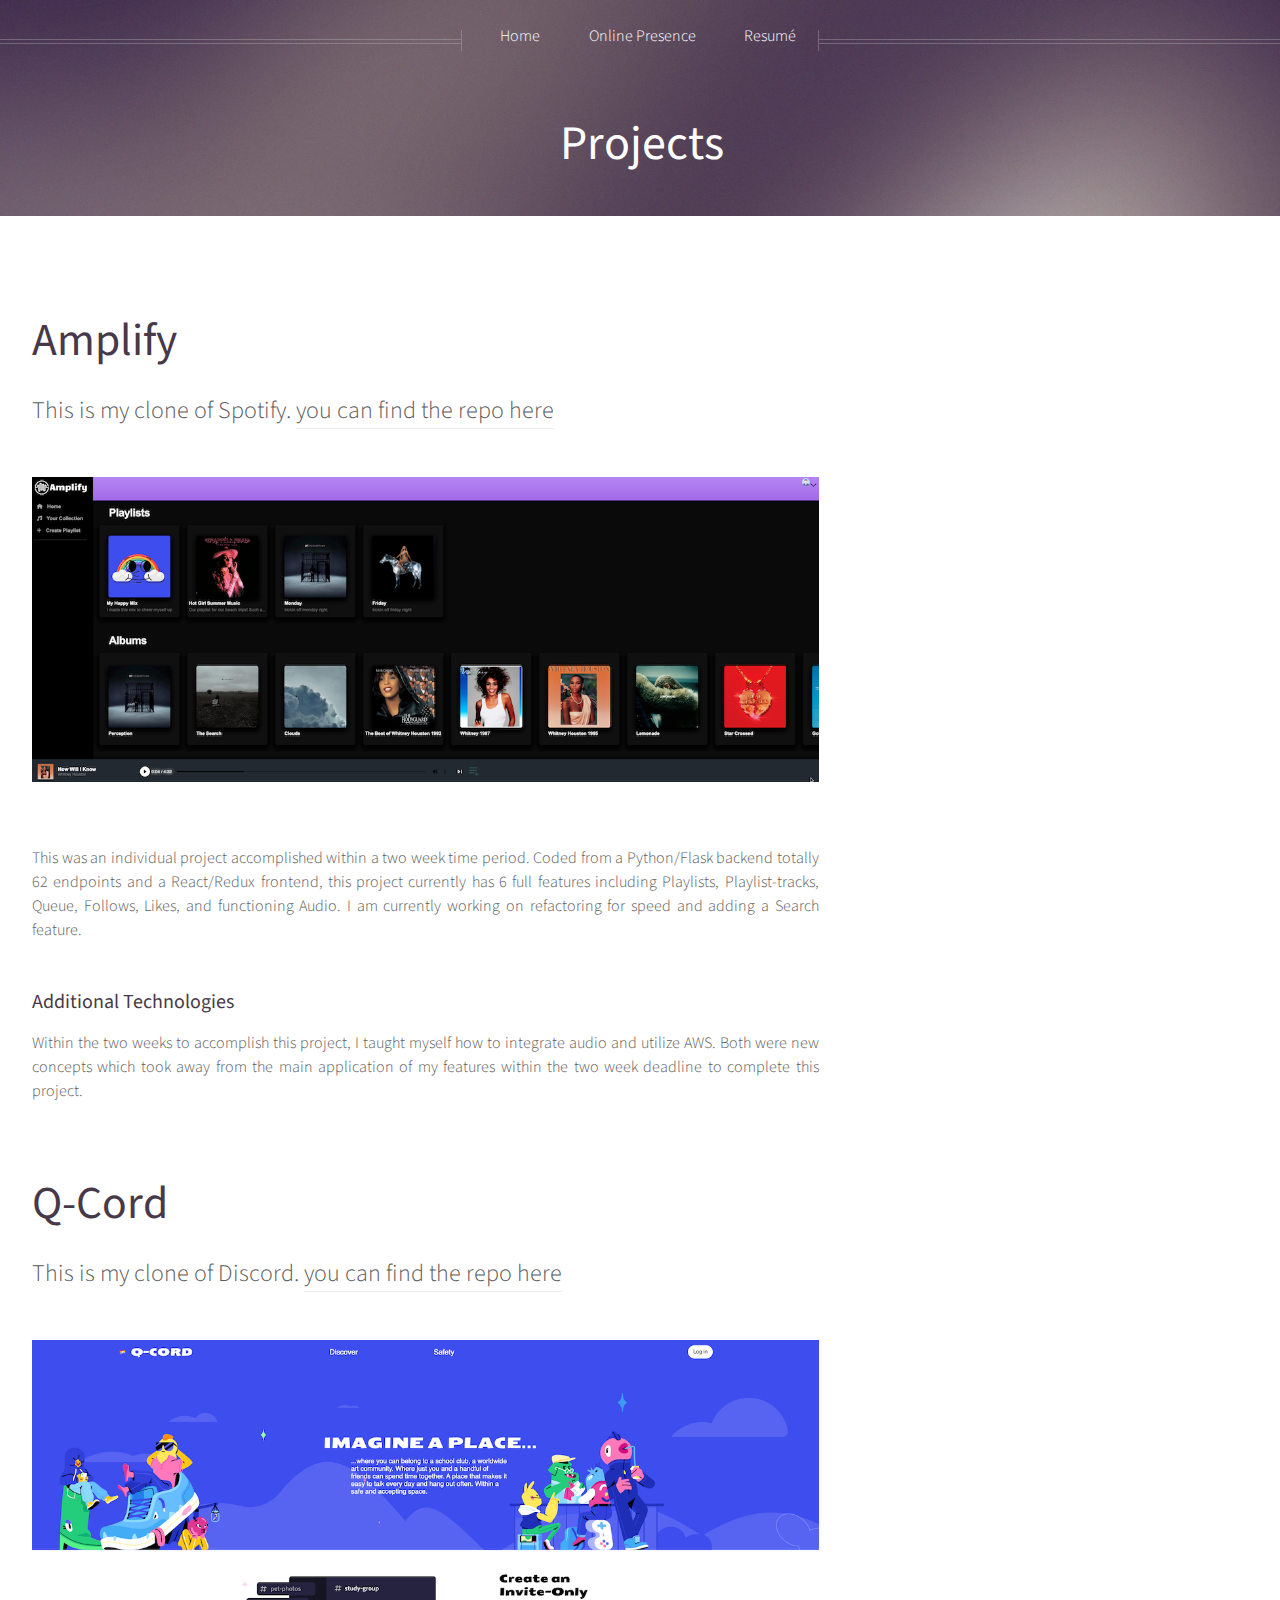
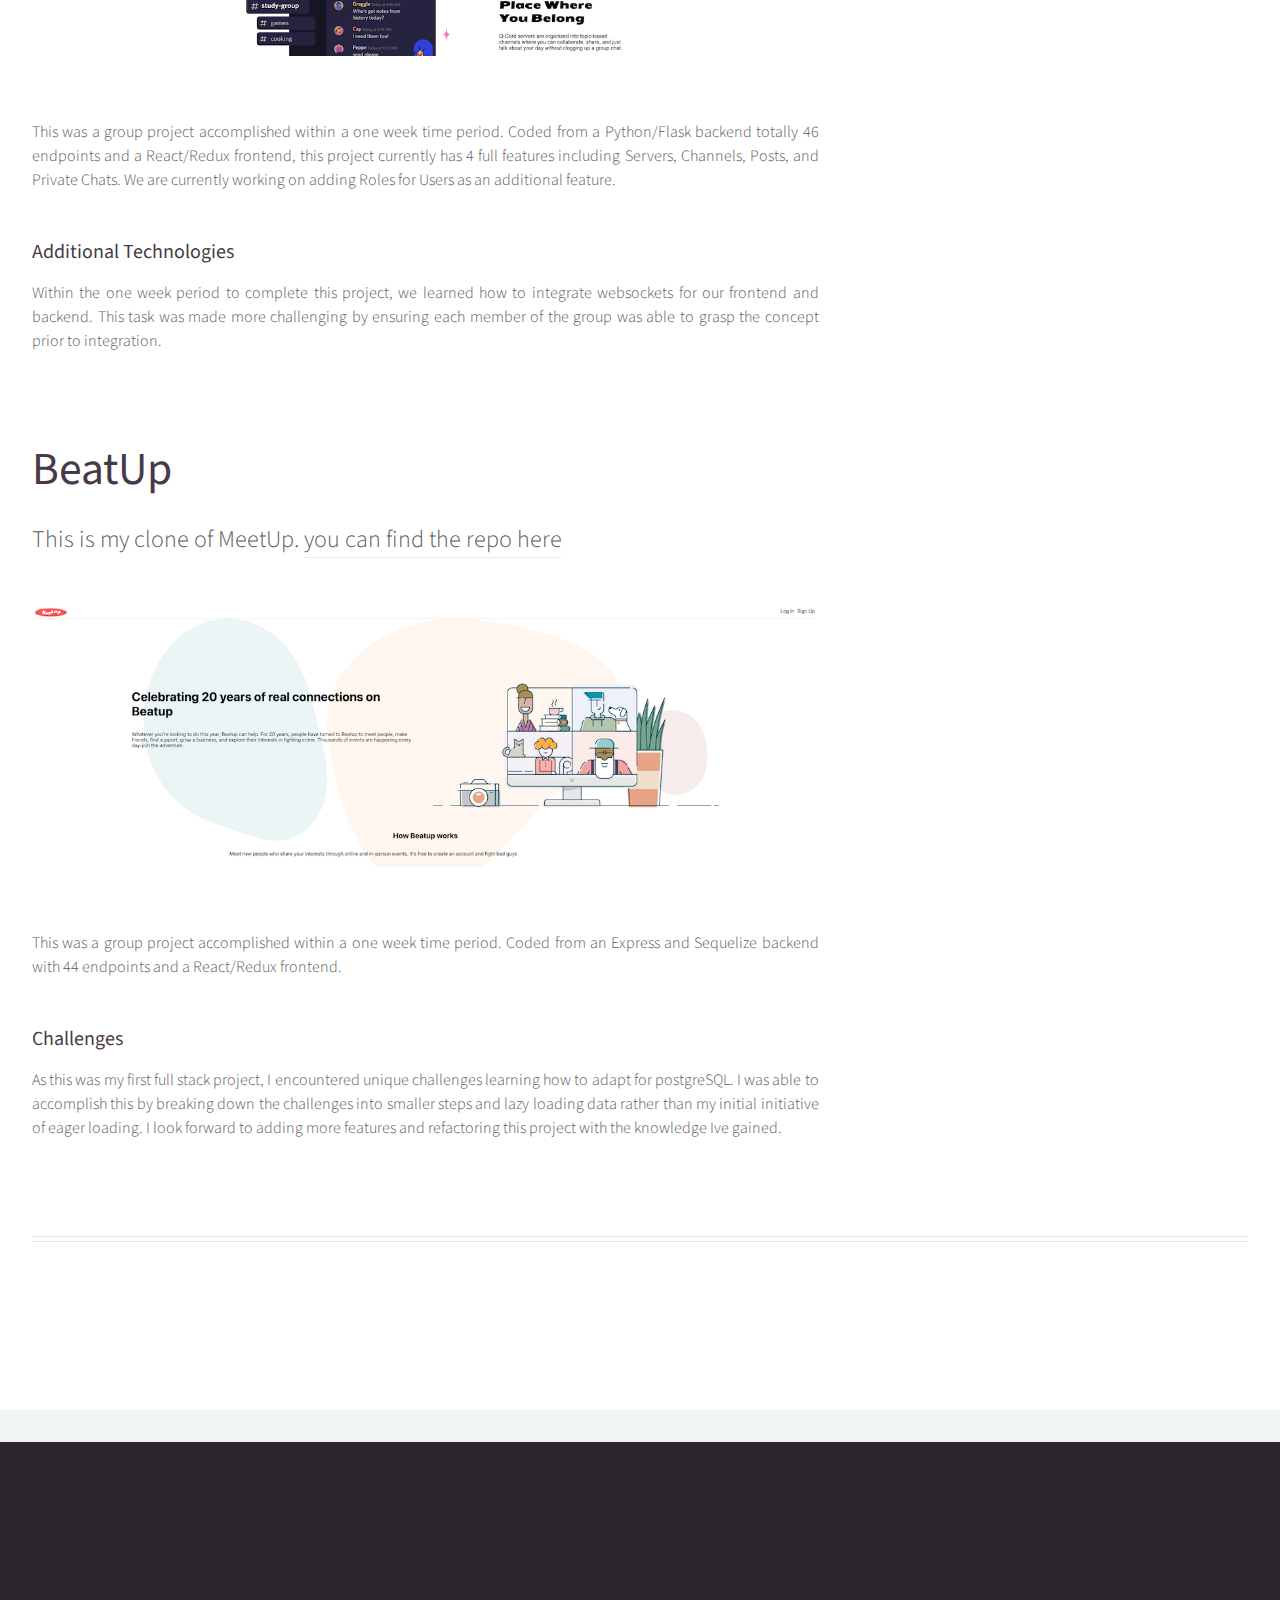
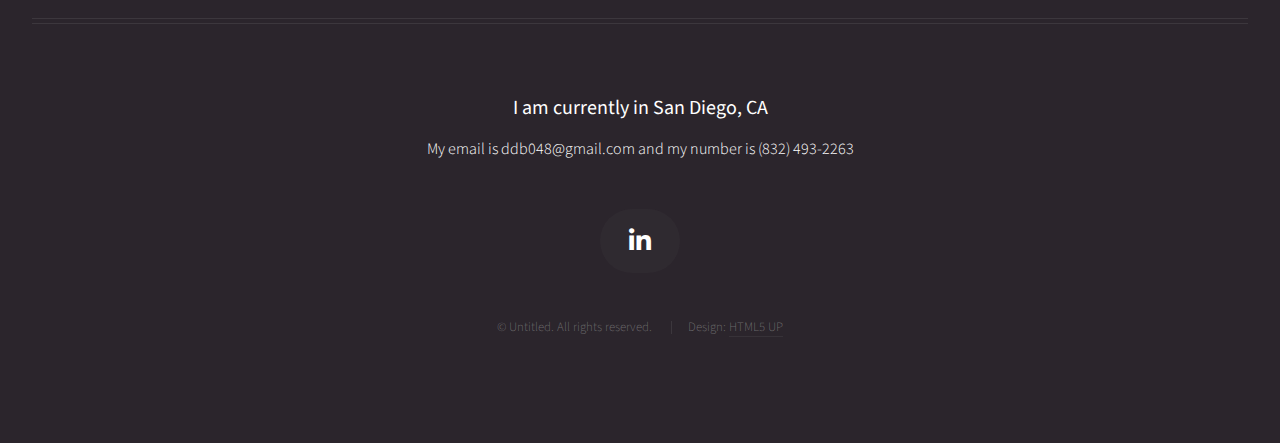
==== commit 9e6cd47a: "updated contact" ====
--- a/left-sidebar.html
+++ b/left-sidebar.html
@@ -61,7 +61,8 @@
 							<header>
 								<h2><a href="http://amplifydb.onrender.com/">Amplify</a></h2>
 								<p>
-									This is my clone of Spotify
+									This is my clone of Spotify.
+									<a href="https://github.com/ddb048/Spotify-API-clone">you can find the repo here</a>
 								</p>
 							</header>
 							<a href="#" class="image featured"><img src="images/spotify_main.png" alt="" /></a>
@@ -92,7 +93,8 @@
 							<header>
 								<h2><a href="https://q-cord.onrender.com/">Q-Cord</a></h2>
 								<p>
-									This is my clone of Discord
+									This is my clone of Discord.
+									<a href="https://github.com/ddb048/Discord-API-clone">you can find the repo here</a>
 								</p>
 							</header>
 							<a href="#" class="image featured"><img src="images/q-cord_splash.png" alt="" /></a>
@@ -126,7 +128,9 @@
 							<header>
 								<h2><a href="https://meetup-api-project-by-david-b.herokuapp.com/">BeatUp</a></h2>
 								<p>
-									This is my clone of MeetUp
+									This is my clone of MeetUp.
+									<a href="https://github.com/ddb048/API-project">you can find the repo here</a>
+
 								</p>
 							</header>
 							<a href="#" class="image featured"><img src="images/beatup_splash.png" alt="" /></a>
@@ -173,9 +177,9 @@
 						<!-- Contact -->
 						<section class="contact">
 							<header>
-								<h3>Interested in Contacting Me?</h3>
-							</header>
-							<p>My email is ddb048@gmail.com</p>
+								<h3>I am currently in San Diego, CA</h3>
+							</header>
+							<p>My email is ddb048@gmail.com and my number is (832) 493-2263</p>
 							<ul class="icons">
 
 								<li><a href="https://www.linkedin.com/in/david-burch-26b92b226/"
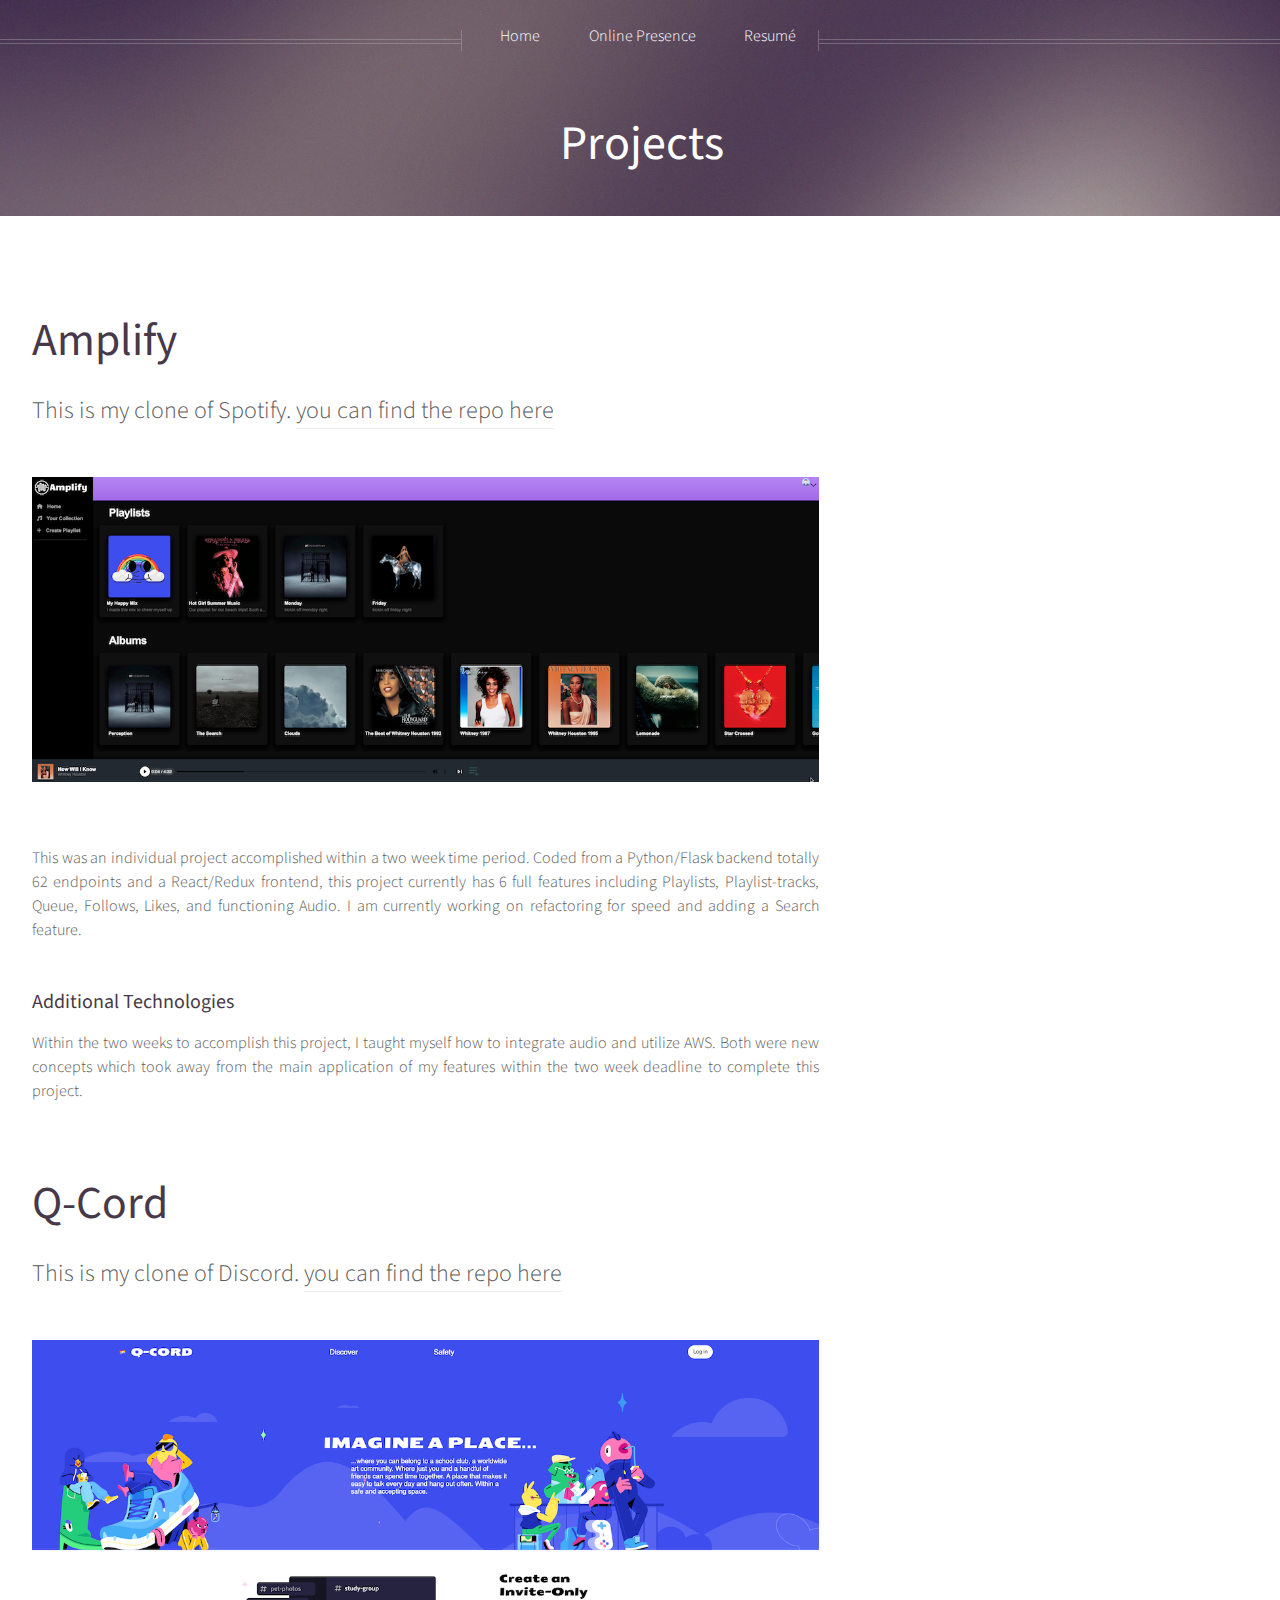
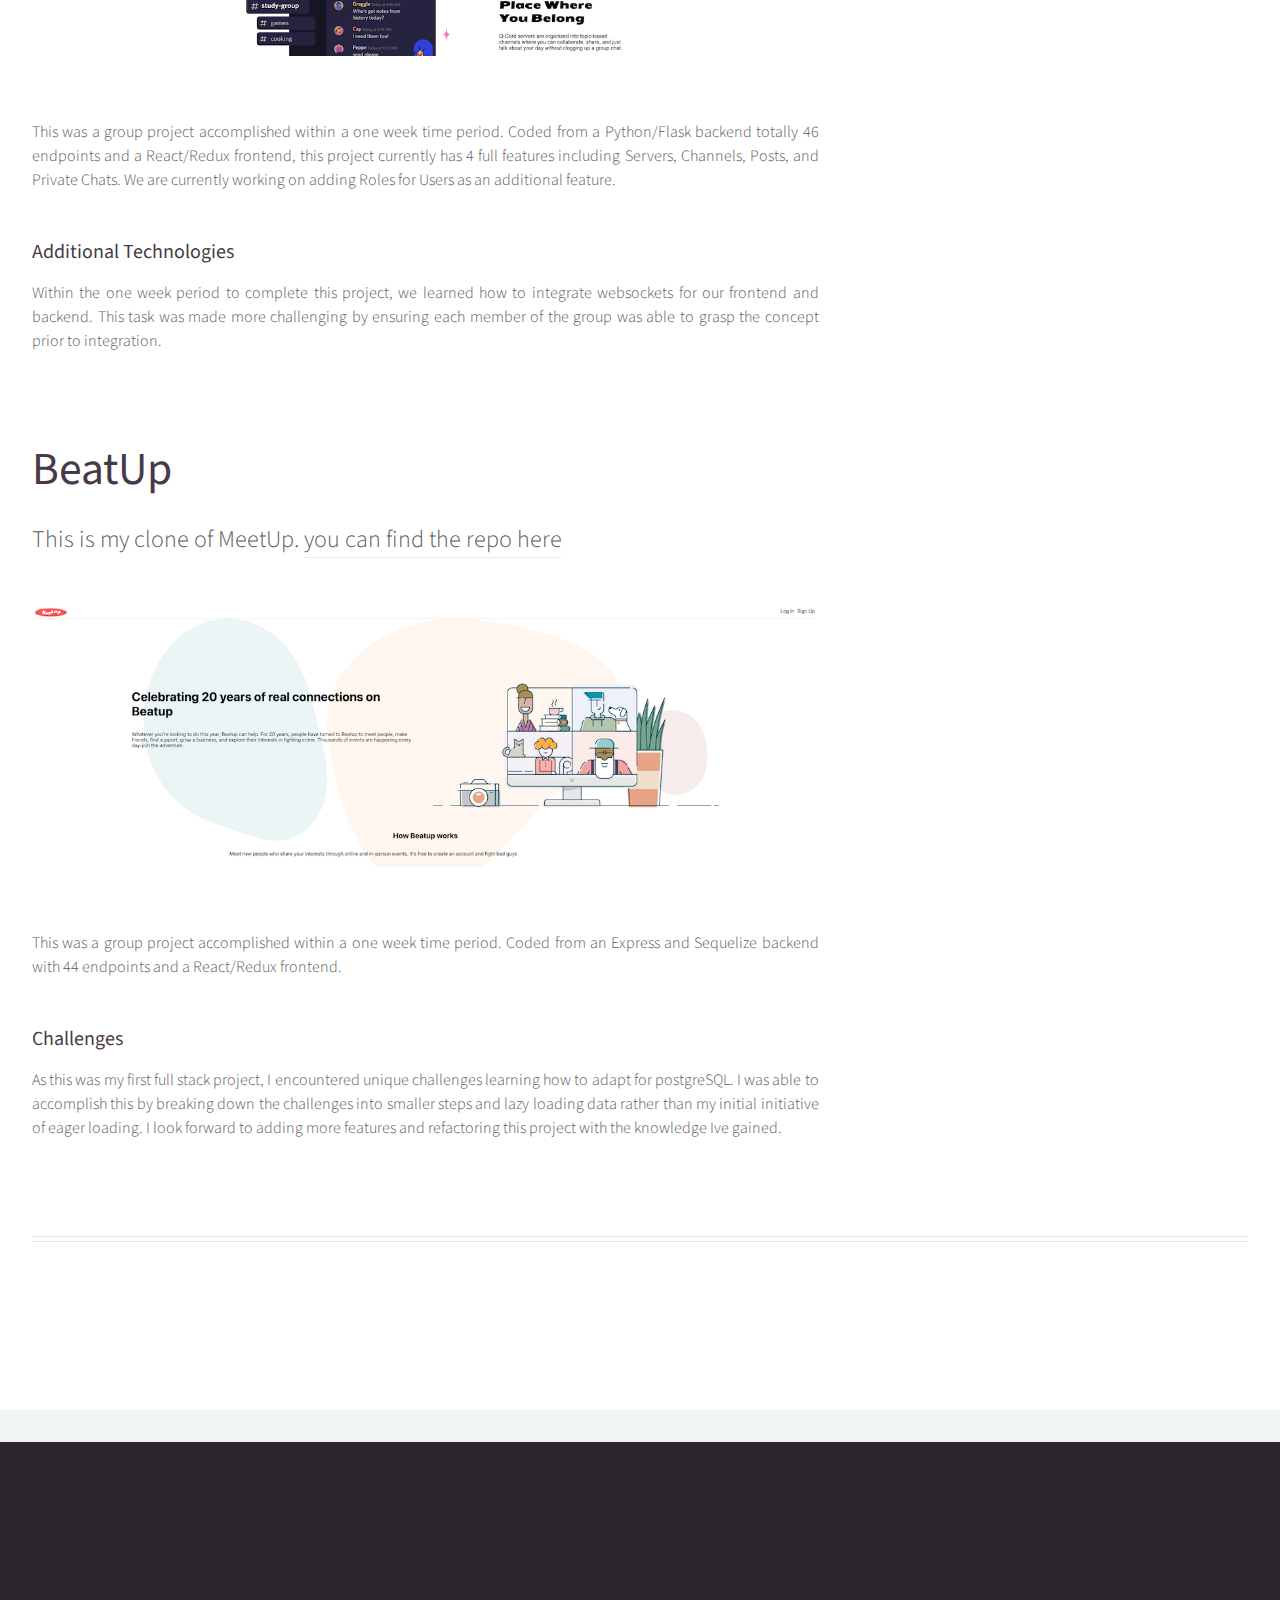
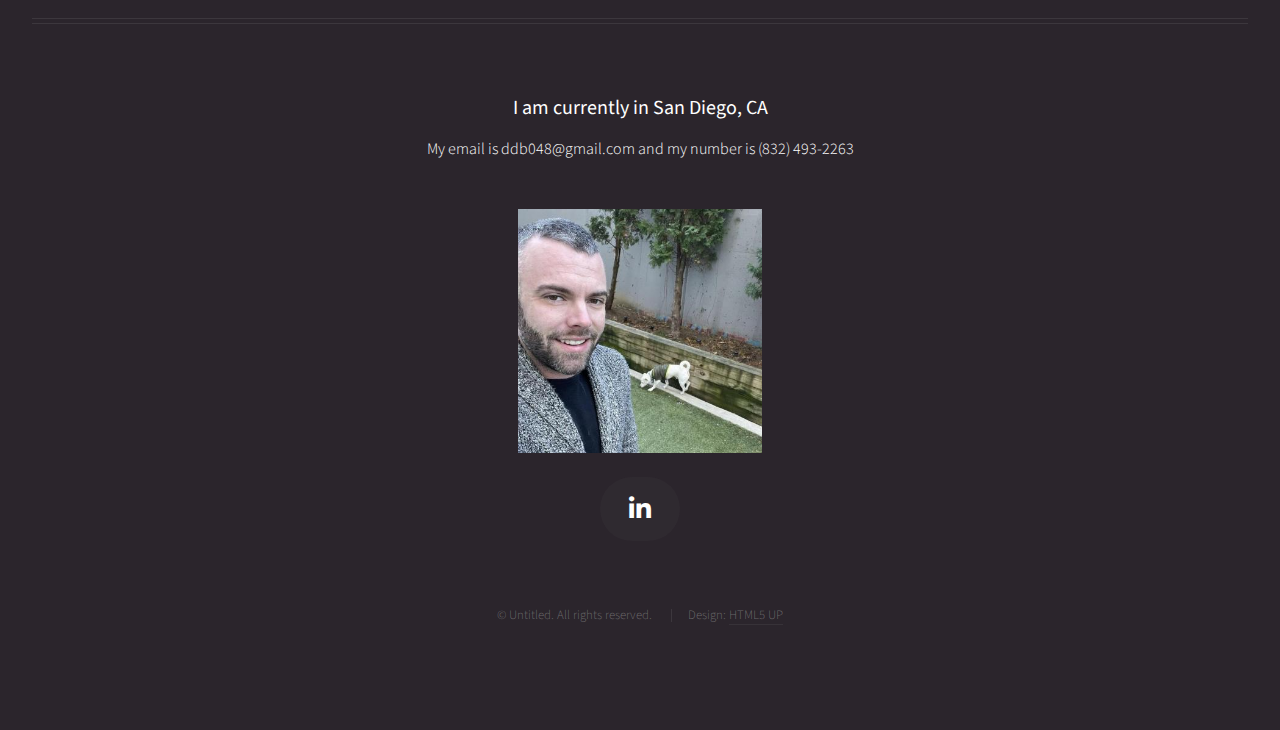
==== commit c3628ea5: "updated headshot in footer" ====
--- a/left-sidebar.html
+++ b/left-sidebar.html
@@ -7,10 +7,14 @@
 <html>
 
 <head>
-	<title>Left Sidebar - Helios by HTML5 UP</title>
+	<title>David Burch Projects</title>
 	<meta charset="utf-8" />
 	<meta name="viewport" content="width=device-width, initial-scale=1, user-scalable=no" />
 	<link rel="stylesheet" href="assets/css/main.css" />
+	<link rel="apple-touch-icon" sizes="180x180" href="/apple-touch-icon.png">
+	<link rel="icon" type="image/png" sizes="32x32" href="/favicon-32x32.png">
+	<link rel="icon" type="image/png" sizes="16x16" href="/favicon-16x16.png">
+	<link rel="manifest" href="/site.webmanifest">
 	<noscript>
 		<link rel="stylesheet" href="assets/css/noscript.css" />
 	</noscript>
@@ -180,11 +184,15 @@
 								<h3>I am currently in San Diego, CA</h3>
 							</header>
 							<p>My email is ddb048@gmail.com and my number is (832) 493-2263</p>
-							<ul class="icons">
-
-								<li><a href="https://www.linkedin.com/in/david-burch-26b92b226/"
-										class="icon brands fa-linkedin-in"><span class="label">Linkedin</span></a></li>
-							</ul>
+							<div class="contact-container">
+								<a href="#" class="image headshot"><img src="images/headshot.jpeg" alt="" /></a>
+								<ul class="icons">
+
+									<li><a href="https://www.linkedin.com/in/david-burch-26b92b226/"
+											class="icon brands fa-linkedin-in"><span class="label">Linkedin</span></a>
+									</li>
+								</ul>
+							</div>
 						</section>
 
 						<!-- Copyright -->
--- a/assets/css/main.css
+++ b/assets/css/main.css
@@ -3292,3 +3292,16 @@
 	}
 
 }
+
+
+.image.headshot {
+	max-width: 20%;
+	max-height: 20%;
+	margin-bottom: 2%;
+}
+
+.contact-container {
+	display: flex;
+	flex-direction: column;
+	align-items: center;
+}
